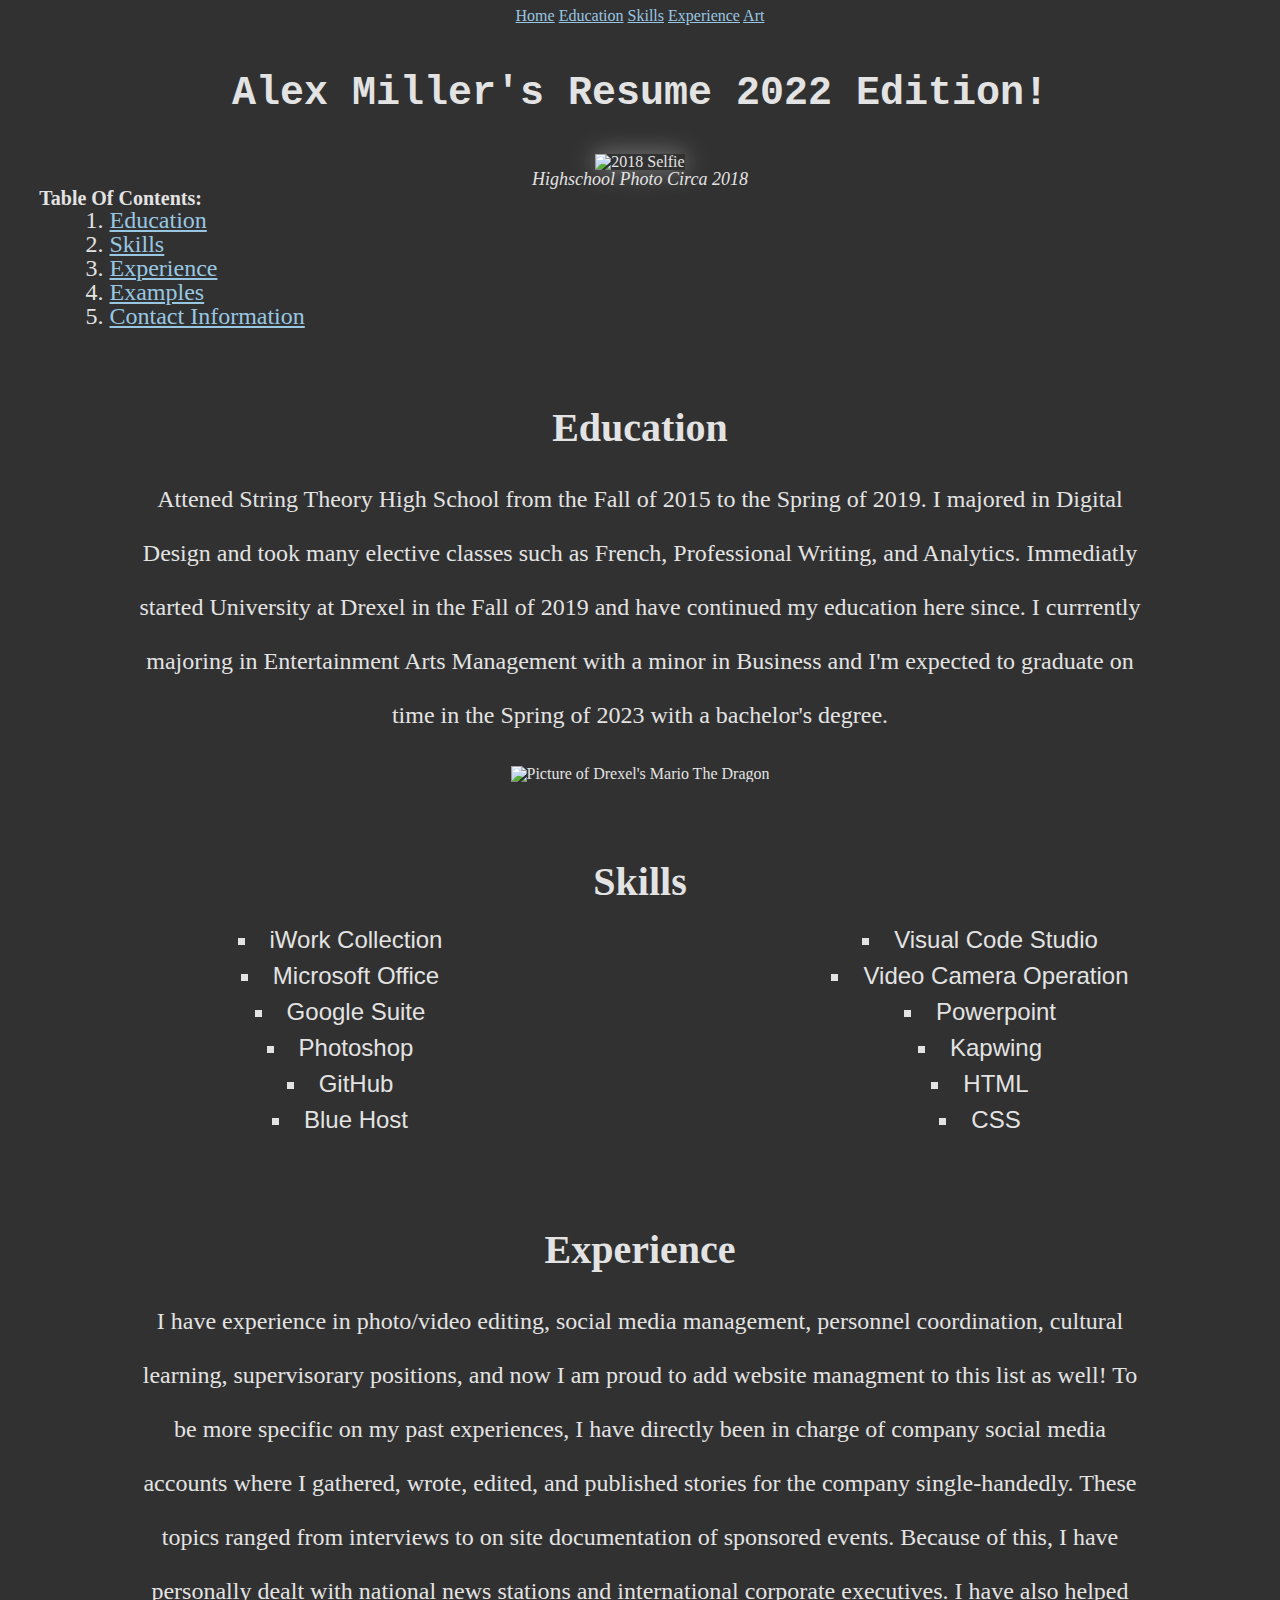
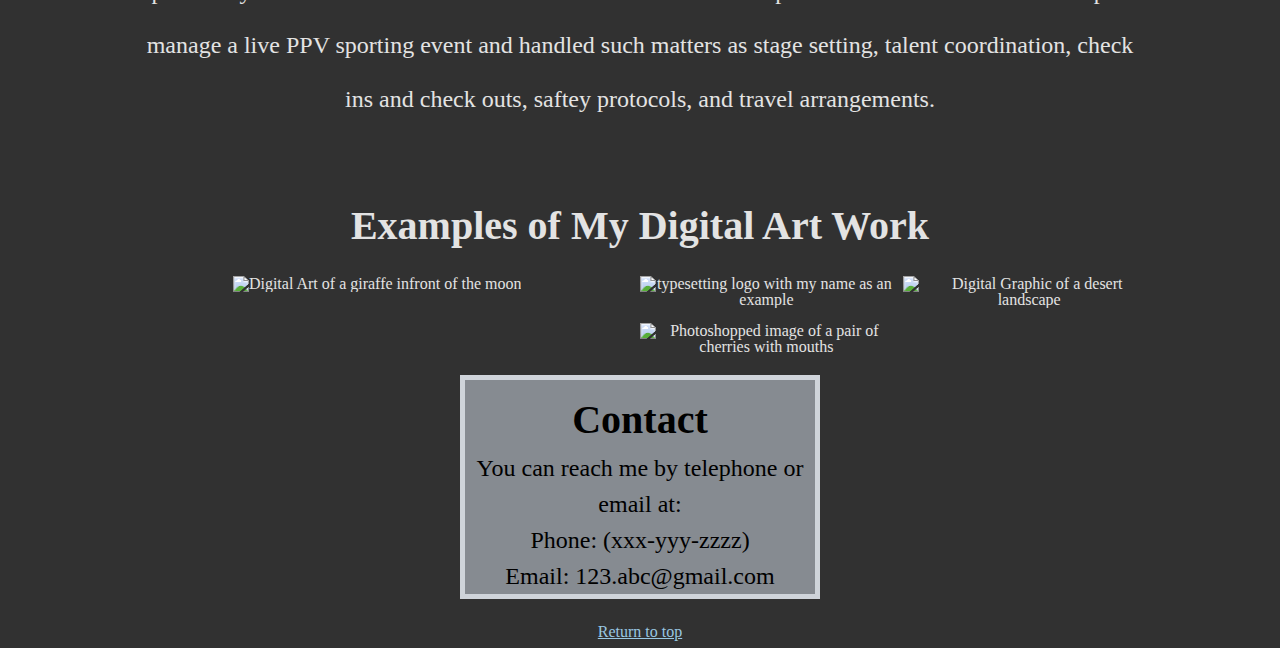
==== index.html @ f140aa8d "Update index.html" ====
<!DOCTYPE html>
<html lang="en">
<head>
  <meta charset="UTF-8">
  <meta http-equiv="X-UA-Compatible" content="IE=edge">
  <meta name="viewport" content="width=device-width, initial-scale=1.0">
  <title>Home</title>

  <link rel="stylesheet" href="stylesheet.css">

</head>

<body>
  
      <div class="topnav" id="myTopnav">
        <a href="#Home" class="active">Home</a>
        <a href="#Education">Education</a>
        <a href="#Skills">Skills</a>
        <a href="#Experience">Experience</a>
        <a href="#Art">Art</a>
        <a href="javascript:void(0);" class="icon" onclick="myFunction()">
          <i class="fa fa-bars"></i>
        </a>
      </div>

      <script>
      function myFunction() {
        var x = document.getElementById("myTopnav");
        if (x.className === "topnav") {
          x.className += " responsive";
        } else {
          x.className = "topnav";
        }
      }
      </script>
  
  <h1 id="Links"> Alex Miller's Resume 2022 Edition!</h1>
    <div class="selfie">
      <img
        height="376" width="314"
        loading="lazy"
        src="selfie.jpg" alt="2018 Selfie">
    </div>
      <figcaption>
        <p2>Highschool Photo Circa 2018</p2>
      </figcaption>
    

  <h2>Table Of Contents:</h2>
    <ol>
      <li> <a href="#Education"> Education</a></li>
      <li> <a href="#Skills"> Skills</a></li>
      <li> <a href="#Experience">Experience</a></li>
      <li> <a href="#Examples">Examples</a></li>
      <li> <a href="#Contact">Contact Information</a></li>
    </ol>

  <h3 id="Education"> Education</h3>
    <p>
    Attened String Theory High School from the Fall of 2015 to the Spring of 2019. I majored in Digital Design and took many elective classes such as French, Professional Writing, and Analytics.
    Immediatly started University at Drexel in the Fall of 2019 and have continued my education here since. I currrently majoring in Entertainment Arts Management with a minor in Business and I'm expected to graduate on time in the Spring of 2023 with a bachelor's degree.
    </p>
    <img
    width= 60%
    loading="lazy"
    src="dragon.jpg" alt="Picture of Drexel's Mario The Dragon">

 
  <h3 id="Skills"> Skills</h3>
    <div class="column-list">  
       <ul>
        <li>iWork Collection</li>
        <li>Microsoft Office</li>
        <li>Google Suite</li>
        <li>Photoshop</li>
        <li>GitHub</li>
        <li>Blue Host</li>
        <li>Visual Code Studio</li>
        <li>Video Camera Operation</li>
        <li>Powerpoint</li>
        <li>Kapwing</li>
        <li>HTML</li>
        <li>CSS</li>
      </ul>
    </div>

  <h3 id="Experience"> Experience</h3>
      <p>
        I have experience in photo/video editing, social media management, personnel coordination, cultural learning, supervisorary positions, and now I am proud to add website managment to this list as well!

        To be more specific on my past experiences, I have directly been in charge of company social media accounts where I gathered, wrote, edited, and published stories for the company single-handedly. These topics ranged from interviews to on site documentation of sponsored events. Because of this, I have personally dealt with national news stations and international corporate executives.
        I have also helped manage a live PPV sporting event and handled such matters as stage setting, talent coordination, check ins and check outs, saftey protocols, and travel arrangements.
      </p>

  <h3 id="Examples"> Examples of My Digital Art Work</h3>

<div class="container">

    <div class="item-a">
   <img
   loading="lazy"
   width= 100% height=100%
   src="moonlight.jpg" alt="Digital Art of a giraffe infront of the moon">
     </div>

    <div class="item-b"> 
   <img
   loading="lazy"
   width= 100% height=100%
   src="name.JPG" alt="typesetting logo with my name as an example">
    </div>

    <div class="item-c">
   <img
   loading="lazy"
   width= 100% height=100%
   src="fruit.jpg" alt="Photoshopped image of a pair of cherries with mouths">
    </div>
 
    <div class="item-d">
   <img
   loading="lazy"
   width= 100% height=100%
   src="desert.jpg" alt="Digital Graphic of a desert landscape">
    </div>
</div>

<div class="contact">
  <h4 id="Contact"> Contact</h4>
      <p4>
        You can reach me by telephone or email at:<br>
        Phone: (xxx-yyy-zzzz)<br>
        Email: 123.abc@gmail.com
      </p4>
    </div>
  <a href="#Links">Return to top</a>
</body>
</html>
---- stylesheet.css ----
html {
  background-color: rgb(49,49,49);
  color: #E3E3E3;
  text-align: center;
}

body {
  font-size: 16px;
  line-height: 1;
}

h1 {
  font-size: 2.5em;
  line-height: 1em;
  font-family: monospace;
  margin: 1.25em auto 1em auto;
}

h2 {
  font-size: 1.25em;
  text-align: left;
  margin: auto auto 0 1.5625em;
}

h3 {
  font-size: 2.5em;
  line-height: 1em;
  margin: 2em auto .5em auto;
}

h4 {
  font-size: 2.5em;
  line-height: 1em;
  padding: 0.625em auto auto auto;
  margin: .5em 0 .25em 0;
  color: black;
}

p {
  font-size: 1.5em;
  line-height: 2.25em;
  max-width: 80%;
  margin-left: 10%;
  margin-right: 10%;
}

p2 {
  font-size: 1.125em;
  font-style: italic;
}

p4 {
  font-size: 1.5em;
  line-height: 1.5em;
  padding: auto auto 0.625em auto;
  color: black;
}

ol {
  list-style-position: inside;
  font-size: 1.5em;
  padding-right: 4.0625em;
  text-align: left;
  margin: 0 auto auto 1.5625em;

}

ul {
  font-family: Arial, Helvetica, sans-serif;
  list-style-position: inside;
  list-style-type: square;
  font-size: 1.5em;

  line-height: 1.5em;
  margin-top: 0;
  max-width: 80%;
  margin-left: 10%;
  margin-right: 10%;
}

.column-list {
  column-count: 2;
}

a:link {
  color: #99C7E2;
}

a:hover {
  color:#aee0fd;
}

a:active {
  color:#7192a5;
}

a:visited {
  color:aqua;
}

.selfie {
  box-shadow: 0 0 1.5625em rgb(134, 134, 134);
 max-width: fit-content;
 max-height: 23.5em;
 margin: 0 auto 0 auto;
}

img {
  padding-top: 0;
}

.container {
  display: grid;
  justify-content: center;
  align-items: stretch;
  grid-template-columns: 50% 25% 25%;
  grid-template-rows: 50% 50%;
  grid-template-areas:
    'moonlight name desert'
    'moonlight fruit desert';
    gap: 0.625em 0.625em;
    margin-top: 1.875em;
    margin-bottom: 1.25em;
    max-width: 80%;
    margin-left: 10%;
}

.item-a {
  grid-column-start: 1;
  grid-column-end: 2;
  grid-row-start: 1;
  grid-row-end: span 2;
}

.item-b {
  grid-column-start: 2;
  grid-column-end: 3;
  grid-row-start: 1;
  grid-row-end: 2;
}

.item-c {
  grid-column-start: 2;
  grid-column-end: 3;
  grid-row-start: 2;
  grid-row-end: span 1;
}

.item-d {
  grid-column-start: 3;
  grid-column-end: span 1;
  grid-row-start: 1;
  grid-row-end: span 2;
}

.contact {
  border-style: solid;
  border-width: 0.3125em;
  border-color: rgb(207, 212, 218);
  background-color: rgb(134, 139, 145);
  color: rgb(207, 212, 218);
  width: 21.875em;
  margin: 1.5625em auto 1.5625em auto;
}
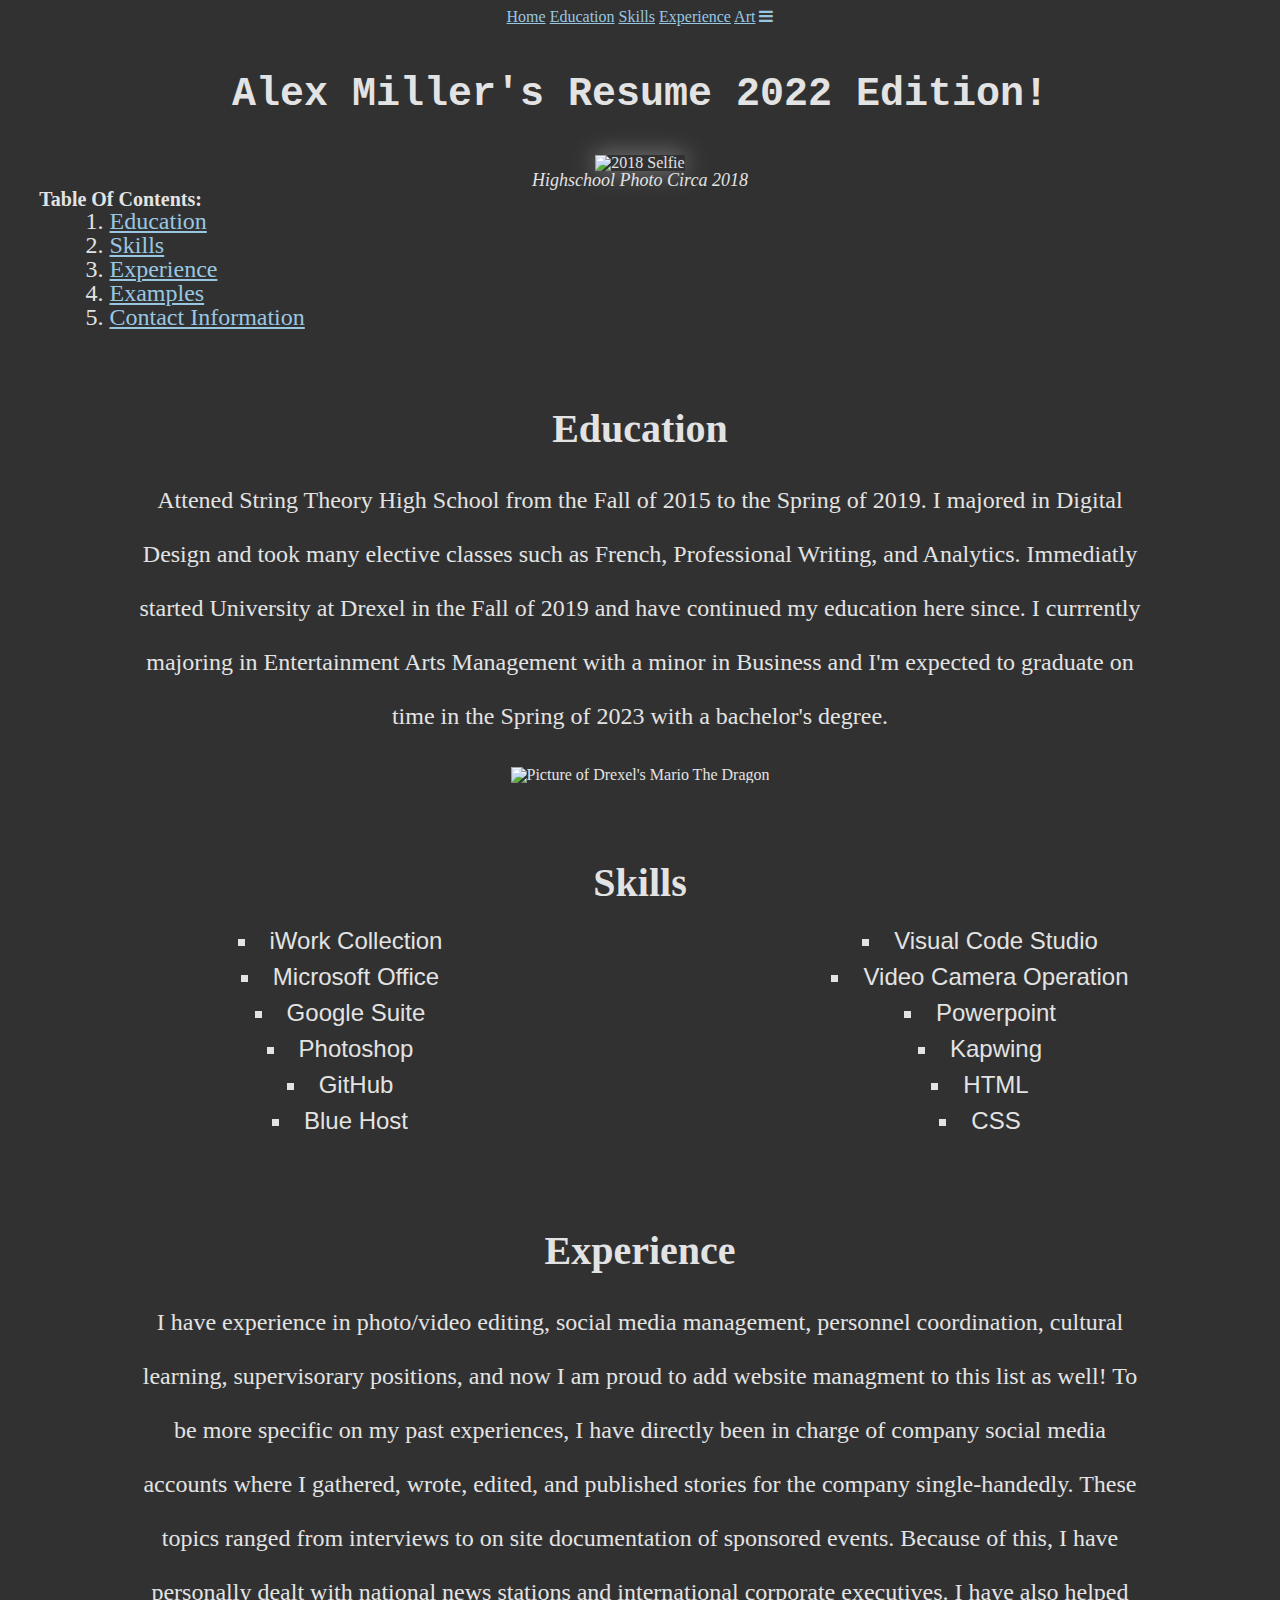
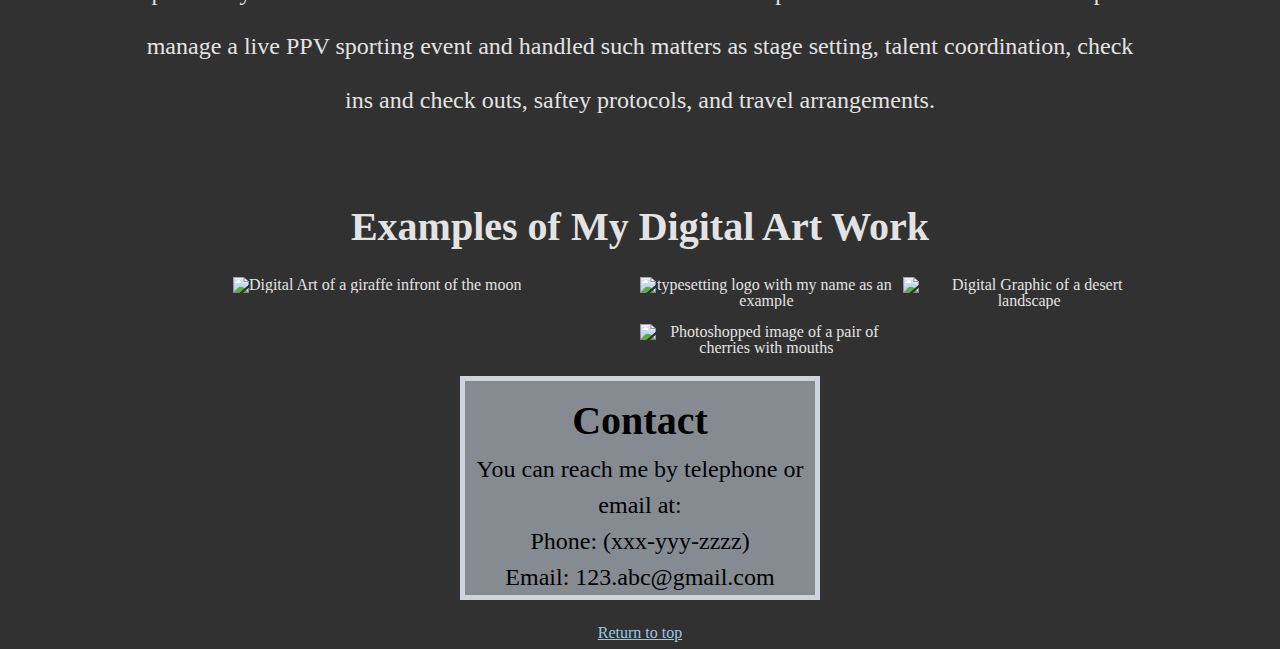
==== commit 9a05e917: "Update index.html" ====
--- a/index.html
+++ b/index.html
@@ -7,6 +7,7 @@
   <title>Home</title>
 
   <link rel="stylesheet" href="stylesheet.css">
+  <link rel="stylesheet" href="https://cdnjs.cloudflare.com/ajax/libs/font-awesome/4.7.0/css/font-awesome.min.css">
 
 </head>
 
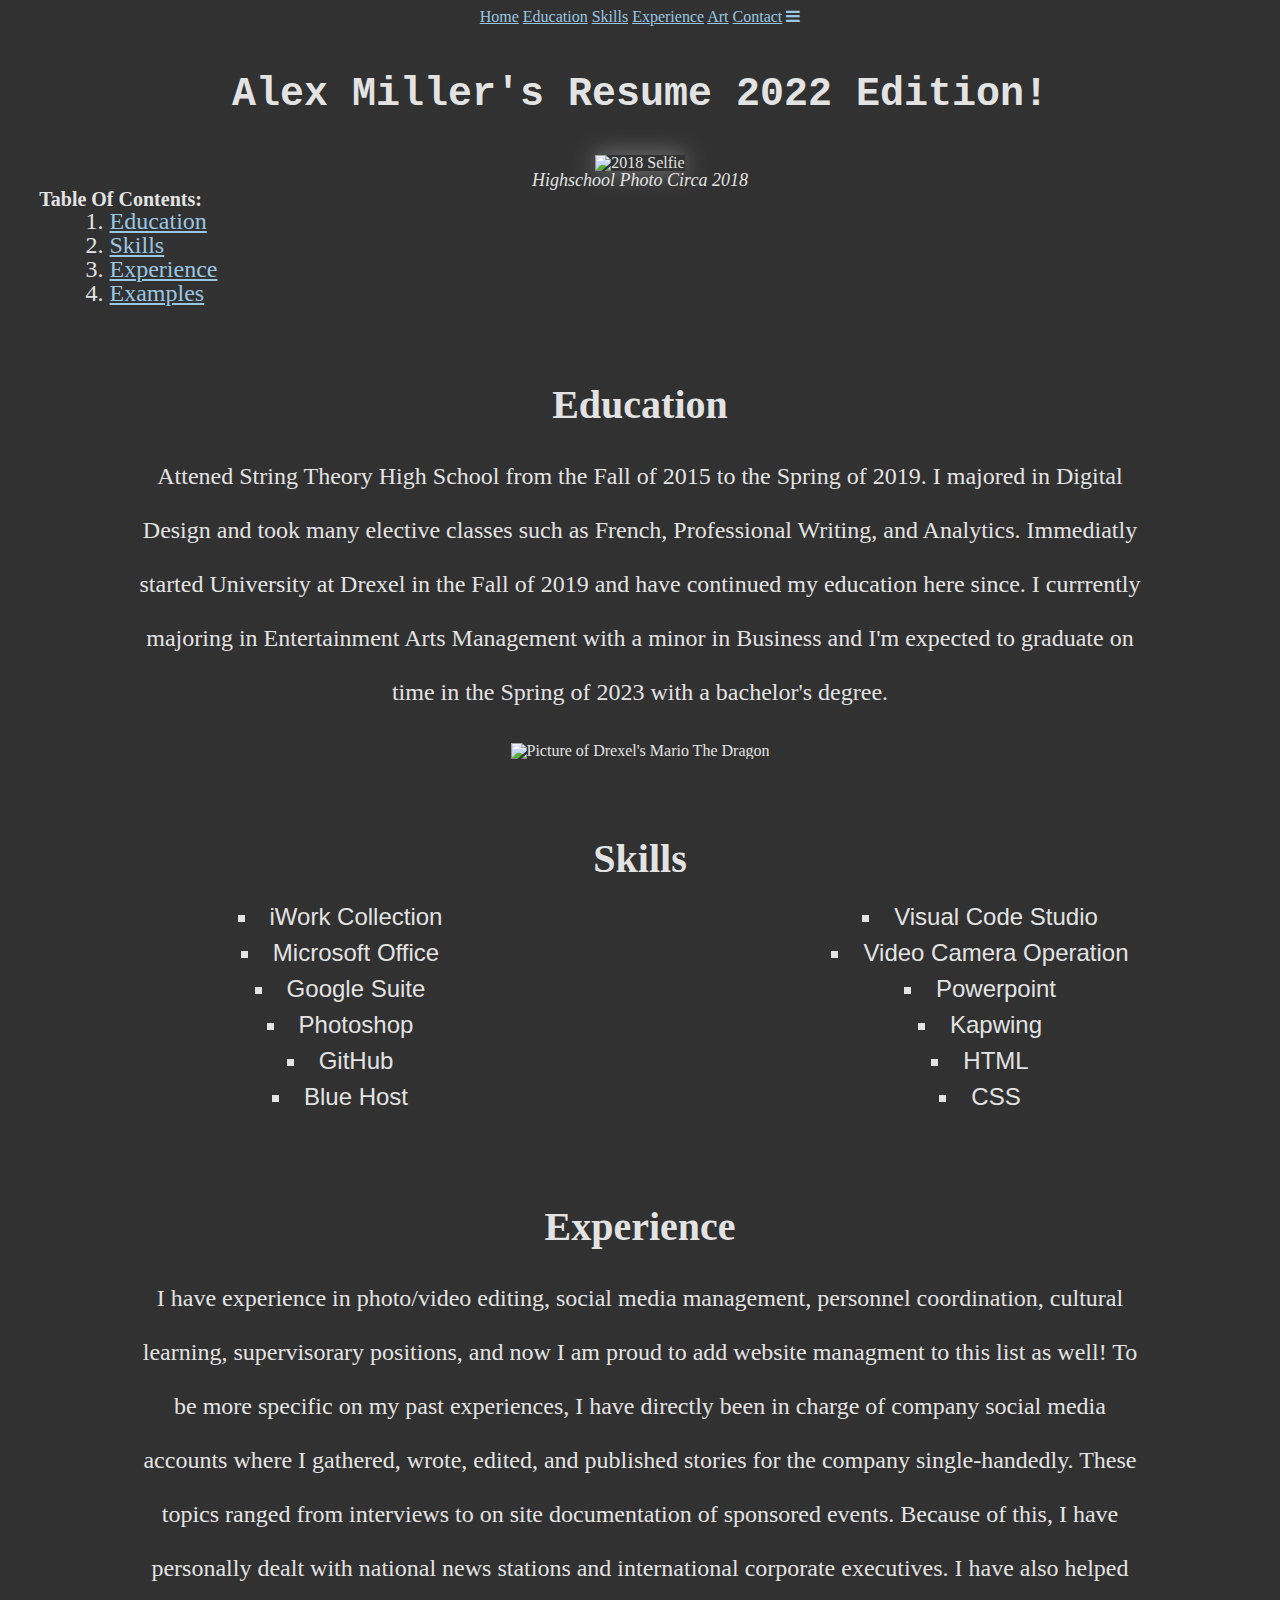
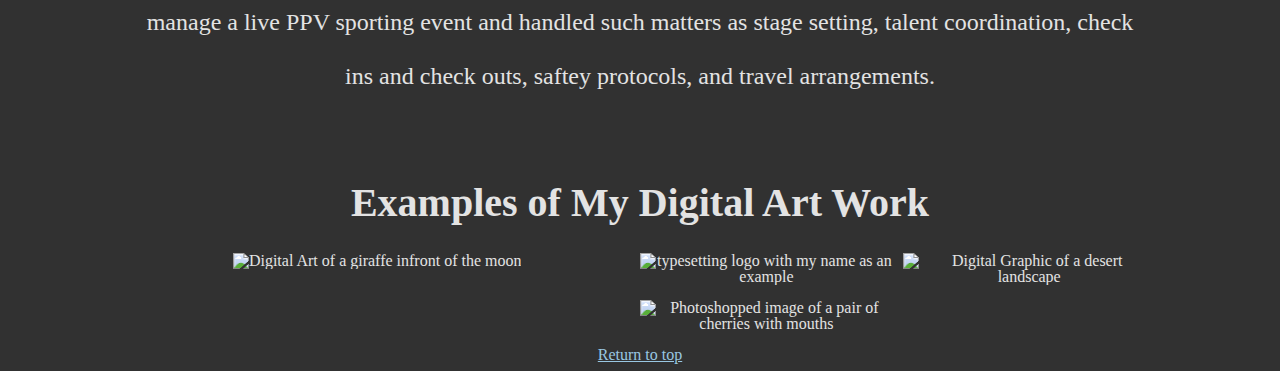
==== commit e2c28f97: "Update index.html" ====
--- a/index.html
+++ b/index.html
@@ -7,24 +7,26 @@
   <title>Home</title>
 
   <link rel="stylesheet" href="stylesheet.css">
+
   <link rel="stylesheet" href="https://cdnjs.cloudflare.com/ajax/libs/font-awesome/4.7.0/css/font-awesome.min.css">
+
 
 </head>
 
 <body>
-  
-      <div class="topnav" id="myTopnav">
-        <a href="#Home" class="active">Home</a>
-        <a href="#Education">Education</a>
-        <a href="#Skills">Skills</a>
-        <a href="#Experience">Experience</a>
-        <a href="#Art">Art</a>
+    <div class="topnav" id="myTopnav">
+        <a href="index.html" class="active">Home</a>
+        <a href="Education.html">Education</a>
+        <a href="Skills.html">Skills</a>
+        <a href="Experience.html">Experience</a>
+        <a href="Art.html">Art</a>
+        <a href="Contact.html">Contact</a>
         <a href="javascript:void(0);" class="icon" onclick="myFunction()">
           <i class="fa fa-bars"></i>
         </a>
       </div>
 
-      <script>
+<script>
       function myFunction() {
         var x = document.getElementById("myTopnav");
         if (x.className === "topnav") {
@@ -33,8 +35,20 @@
           x.className = "topnav";
         }
       }
-      </script>
-  
+window.onscroll = function() {myFunction()};
+
+var myTopnav = document.getElementById("myTopnav");
+var sticky = myTopnav.offsetTop;
+
+function myFunction() {
+  if (window.pageYOffset >= sticky) {
+    myTopnav.classList.add("sticky")
+  } else {
+    myTopnav.classList.remove("sticky");
+  }
+}
+</script>
+
   <h1 id="Links"> Alex Miller's Resume 2022 Edition!</h1>
     <div class="selfie">
       <img
@@ -53,7 +67,6 @@
       <li> <a href="#Skills"> Skills</a></li>
       <li> <a href="#Experience">Experience</a></li>
       <li> <a href="#Examples">Examples</a></li>
-      <li> <a href="#Contact">Contact Information</a></li>
     </ol>
 
   <h3 id="Education"> Education</h3>
@@ -117,7 +130,7 @@
    width= 100% height=100%
    src="fruit.jpg" alt="Photoshopped image of a pair of cherries with mouths">
     </div>
- 
+
     <div class="item-d">
    <img
    loading="lazy"
@@ -126,14 +139,6 @@
     </div>
 </div>
 
-<div class="contact">
-  <h4 id="Contact"> Contact</h4>
-      <p4>
-        You can reach me by telephone or email at:<br>
-        Phone: (xxx-yyy-zzzz)<br>
-        Email: 123.abc@gmail.com
-      </p4>
-    </div>
   <a href="#Links">Return to top</a>
 </body>
 </html>
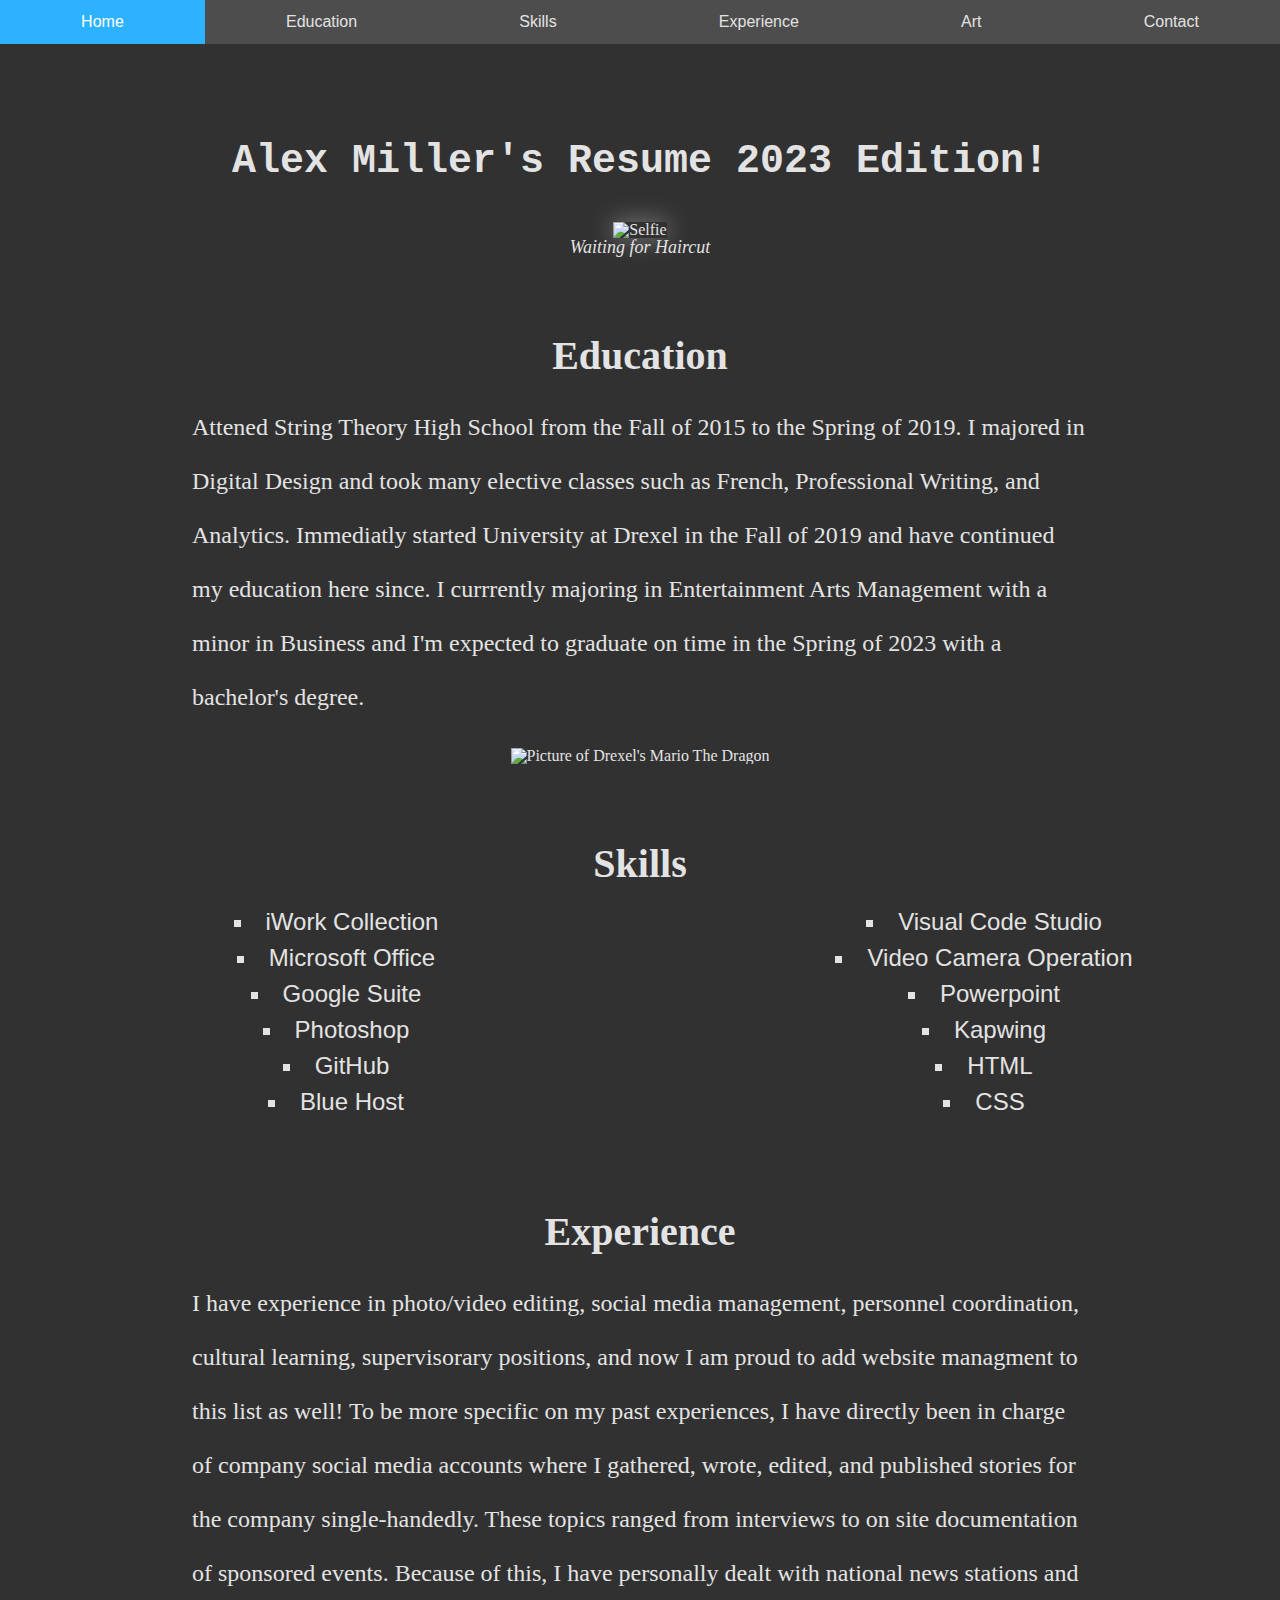
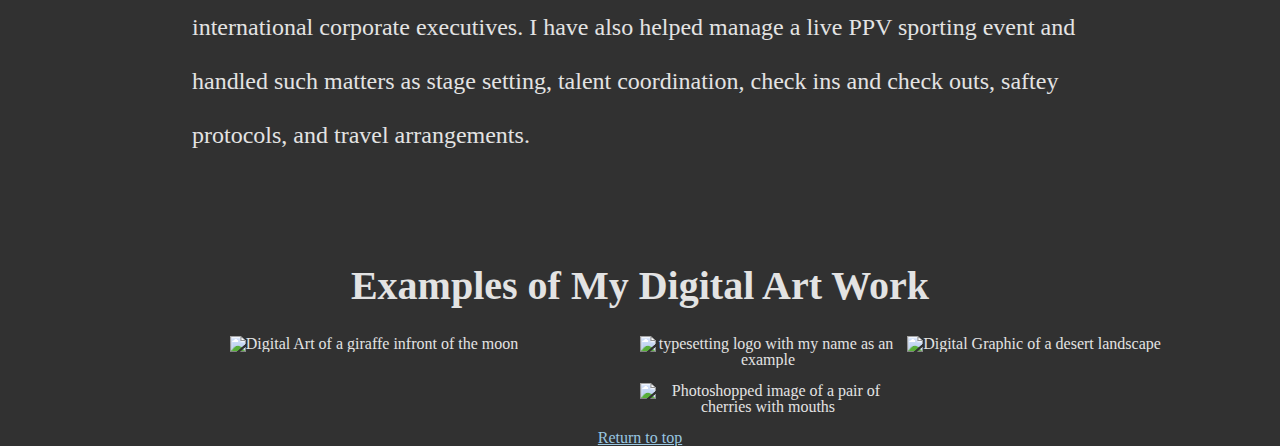
==== commit dfb69c9f: "Rename Index.html to index.html" ====
--- a/index.html
+++ b/index.html
@@ -14,70 +14,36 @@
 </head>
 
 <body>
-    <div class="topnav" id="myTopnav">
-        <a href="index.html" class="active">Home</a>
-        <a href="Education.html">Education</a>
-        <a href="Skills.html">Skills</a>
-        <a href="Experience.html">Experience</a>
-        <a href="Art.html">Art</a>
-        <a href="Contact.html">Contact</a>
-        <a href="javascript:void(0);" class="icon" onclick="myFunction()">
-          <i class="fa fa-bars"></i>
-        </a>
-      </div>
+  <div class="nav">
+    <div class="nav-grid">
+      <a href="index.html" class="active">Home</a>
+      <a href="Education.html">Education</a>
+      <a href="Skills.html">Skills</a>
+      <a href="Experience.html">Experience</a>
+      <a href="Art.html">Art</a>
+      <a href="Contact.html">Contact</a> 
+    </div>
+  </div>
 
-<script>
-      function myFunction() {
-        var x = document.getElementById("myTopnav");
-        if (x.className === "topnav") {
-          x.className += " responsive";
-        } else {
-          x.className = "topnav";
-        }
-      }
-window.onscroll = function() {myFunction()};
-
-var myTopnav = document.getElementById("myTopnav");
-var sticky = myTopnav.offsetTop;
-
-function myFunction() {
-  if (window.pageYOffset >= sticky) {
-    myTopnav.classList.add("sticky")
-  } else {
-    myTopnav.classList.remove("sticky");
-  }
-}
-</script>
-
-  <h1 id="Links"> Alex Miller's Resume 2022 Edition!</h1>
+  <h1 id="Links"> Alex Miller's Resume 2023&nbsp;Edition!</h1>
     <div class="selfie">
       <img
         height="376" width="314"
         loading="lazy"
-        src="selfie.jpg" alt="2018 Selfie">
+        src="PH.png" alt="Selfie">
     </div>
       <figcaption>
-        <p2>Highschool Photo Circa 2018</p2>
+        <p2>Waiting for Haircut</p2>
       </figcaption>
-    
-
-  <h2>Table Of Contents:</h2>
-    <ol>
-      <li> <a href="#Education"> Education</a></li>
-      <li> <a href="#Skills"> Skills</a></li>
-      <li> <a href="#Experience">Experience</a></li>
-      <li> <a href="#Examples">Examples</a></li>
-    </ol>
 
   <h3 id="Education"> Education</h3>
     <p>
-    Attened String Theory High School from the Fall of 2015 to the Spring of 2019. I majored in Digital Design and took many elective classes such as French, Professional Writing, and Analytics.
-    Immediatly started University at Drexel in the Fall of 2019 and have continued my education here since. I currrently majoring in Entertainment Arts Management with a minor in Business and I'm expected to graduate on time in the Spring of 2023 with a bachelor's degree.
+    Attened String Theory High School from the Fall of 2015 to the Spring of 2019. I majored in Digital Design and took many elective classes such as French, Professional Writing, and Analytics. Immediatly started University at Drexel in the Fall of 2019 and have continued my education here since. I currrently majoring in Entertainment Arts Management with a minor in Business and I'm expected to graduate on time in the Spring of 2023 with a bachelor's&nbsp;degree.
     </p>
     <img
     width= 60%
     loading="lazy"
-    src="dragon.jpg" alt="Picture of Drexel's Mario The Dragon">
+    src="dragon.png" alt="Picture of Drexel's Mario The Dragon">
 
  
   <h3 id="Skills"> Skills</h3>
@@ -100,10 +66,10 @@
 
   <h3 id="Experience"> Experience</h3>
       <p>
-        I have experience in photo/video editing, social media management, personnel coordination, cultural learning, supervisorary positions, and now I am proud to add website managment to this list as well!
+        I have experience in photo/video editing, social media management, personnel coordination, cultural learning, supervisorary positions, and now I am proud to add website managment to this list as&nbsp;well!
 
         To be more specific on my past experiences, I have directly been in charge of company social media accounts where I gathered, wrote, edited, and published stories for the company single-handedly. These topics ranged from interviews to on site documentation of sponsored events. Because of this, I have personally dealt with national news stations and international corporate executives.
-        I have also helped manage a live PPV sporting event and handled such matters as stage setting, talent coordination, check ins and check outs, saftey protocols, and travel arrangements.
+        I have also helped manage a live PPV sporting event and handled such matters as stage setting, talent coordination, check ins and check outs, saftey protocols, and travel&nbsp;arrangements.
       </p>
 
   <h3 id="Examples"> Examples of My Digital Art Work</h3>
@@ -114,28 +80,28 @@
    <img
    loading="lazy"
    width= 100% height=100%
-   src="moonlight.jpg" alt="Digital Art of a giraffe infront of the moon">
+   src="moonlight.png" alt="Digital Art of a giraffe infront of the moon">
      </div>
 
     <div class="item-b"> 
    <img
    loading="lazy"
    width= 100% height=100%
-   src="name.JPG" alt="typesetting logo with my name as an example">
+   src="name.png" alt="typesetting logo with my name as an example">
     </div>
 
     <div class="item-c">
    <img
    loading="lazy"
    width= 100% height=100%
-   src="fruit.jpg" alt="Photoshopped image of a pair of cherries with mouths">
+   src="fruit.png" alt="Photoshopped image of a pair of cherries with mouths">
     </div>
 
     <div class="item-d">
    <img
    loading="lazy"
    width= 100% height=100%
-   src="desert.jpg" alt="Digital Graphic of a desert landscape">
+   src="desert.png" alt="Digital Graphic of a desert landscape">
     </div>
 </div>
 
--- a/stylesheet.css
+++ b/stylesheet.css
@@ -5,8 +5,21 @@
 }
 
 body {
-  font-size: 16px;
+  font-size: 1rem;
   line-height: 1;
+}
+
+@media only screen and (max-width: 640px) {
+
+  body { 
+     font-size: .5rem; 
+  }
+
+}
+
+body,html{
+  padding:0px;
+  margin:0px;
 }
 
 h1 {
@@ -14,6 +27,7 @@
   line-height: 1em;
   font-family: monospace;
   margin: 1.25em auto 1em auto;
+  padding-top: 48px;
 }
 
 h2 {
@@ -25,7 +39,8 @@
 h3 {
   font-size: 2.5em;
   line-height: 1em;
-  margin: 2em auto .5em auto;
+  padding-top: 2em;
+  margin: auto auto .5em auto;
 }
 
 h4 {
@@ -37,11 +52,21 @@
 }
 
 p {
-  font-size: 1.5em;
+  font-size: 1.5rem;
   line-height: 2.25em;
-  max-width: 80%;
-  margin-left: 10%;
-  margin-right: 10%;
+  text-align: left;
+  max-width: 70%;
+  margin-left: 15%;
+  margin-right: 15%;
+}
+
+@media only screen and (max-width: 640px) {
+
+  p { 
+     font-size: 1rem;
+     line-height: 1.5rem; 
+  }
+
 }
 
 p2 {
@@ -49,9 +74,15 @@
   font-style: italic;
 }
 
+p3 {
+  font-size: 1.5rem;
+  line-height: 2.25em;
+  text-align: left;
+}
+
 p4 {
-  font-size: 1.5em;
-  line-height: 1.5em;
+  font-size: 1.5rem;
+  line-height: 2.25rem;
   padding: auto auto 0.625em auto;
   color: black;
 }
@@ -98,6 +129,44 @@
   color:aqua;
 }
 
+.nav-grid {
+  display: grid;
+  grid-template-columns: auto auto auto auto auto auto;
+  gap: auto;
+  padding: 0;
+}
+
+.nav {
+  position: sticky;
+  overflow: hidden;
+  background-color: rgb(77, 77, 77);
+  font-family: sans-serif;
+  font-style: bold;
+  top: 0;
+}
+
+.nav a {
+  display: flex;
+  float: left;
+  color: #E3E3E3;
+  text-align: left;
+  padding: 14px 16px;
+  justify-content: space-evenly;
+  text-decoration: none;
+  font-size: 1rem;
+  position: sticky;
+}
+
+.nav a:hover {
+  background-color: #aee0fd;
+  color: black;
+}
+
+.nav a.active {
+  background-color: #2db2ff;
+  color:#ffffff;
+}
+
 .selfie {
   box-shadow: 0 0 1.5625em rgb(134, 134, 134);
  max-width: fit-content;
@@ -105,8 +174,41 @@
  margin: 0 auto 0 auto;
 }
 
+.art3D {
+  justify-content: left;
+}
+
 img {
-  padding-top: 0;
+  height: auto;
+  width: 100%;
+}
+
+.zoom {
+  width: 100%;
+  height: 100%;
+  overflow: hidden;
+  margin: auto;
+}
+
+.zoom img {
+  width: 150%;
+  transition: 0.5s all ease-in-out;
+}
+
+.zoom:hover img {
+  transform: scale(1.5);
+}
+
+.column {
+  float: left;
+  width: 50%;
+  height: 100%;
+}
+
+.row::after {
+  content: "";
+  clear: both;
+  display: table;
 }
 
 .container {
@@ -153,6 +255,72 @@
   grid-row-end: span 2;
 }
 
+.containerSkills {
+  display: flex;
+  flex-flow: column nowrap;
+  width: 100vw;
+  gap: 0;
+  justify-content: center;
+}
+
+
+.SI1{
+  flex-grow: 1;
+  width: 100%;
+}
+
+.ST1{
+  width: 60vw;
+  text-align: left;
+  align-self: center;
+}
+
+
+.SI2{
+  flex-grow: 1;
+  width: 100%;
+  display: none;
+}
+
+.SI3{
+  flex-grow: 1;
+  width: 100%;
+}
+
+@media only screen and (min-width: 426px) {
+  .containerSkills{
+    display: grid;
+    width: 100vw;
+    justify-content: center;
+    grid-template-columns: repeat(4, 1fr);
+    grid-template-rows: auto;
+  }
+    .grid-image-left {
+      grid-column-start: 1;
+      grid-column-end: 2;
+      width: 40vw;
+  }
+    .grid-image-right {
+      grid-column-start: 3;
+      grid-column-end: 4;
+      width: 40vw;
+  }
+    .grid-text-left {
+      grid-column-start: 1;
+      grid-column-end: 3;
+  }
+    .grid-text-right {
+      grid-column-start: 2;
+      grid-column-end: 4;
+    }
+    .SI1 {
+      display: none;
+    }
+    .SI2 {
+      display: block;
+    }
+}
+
 .contact {
   border-style: solid;
   border-width: 0.3125em;
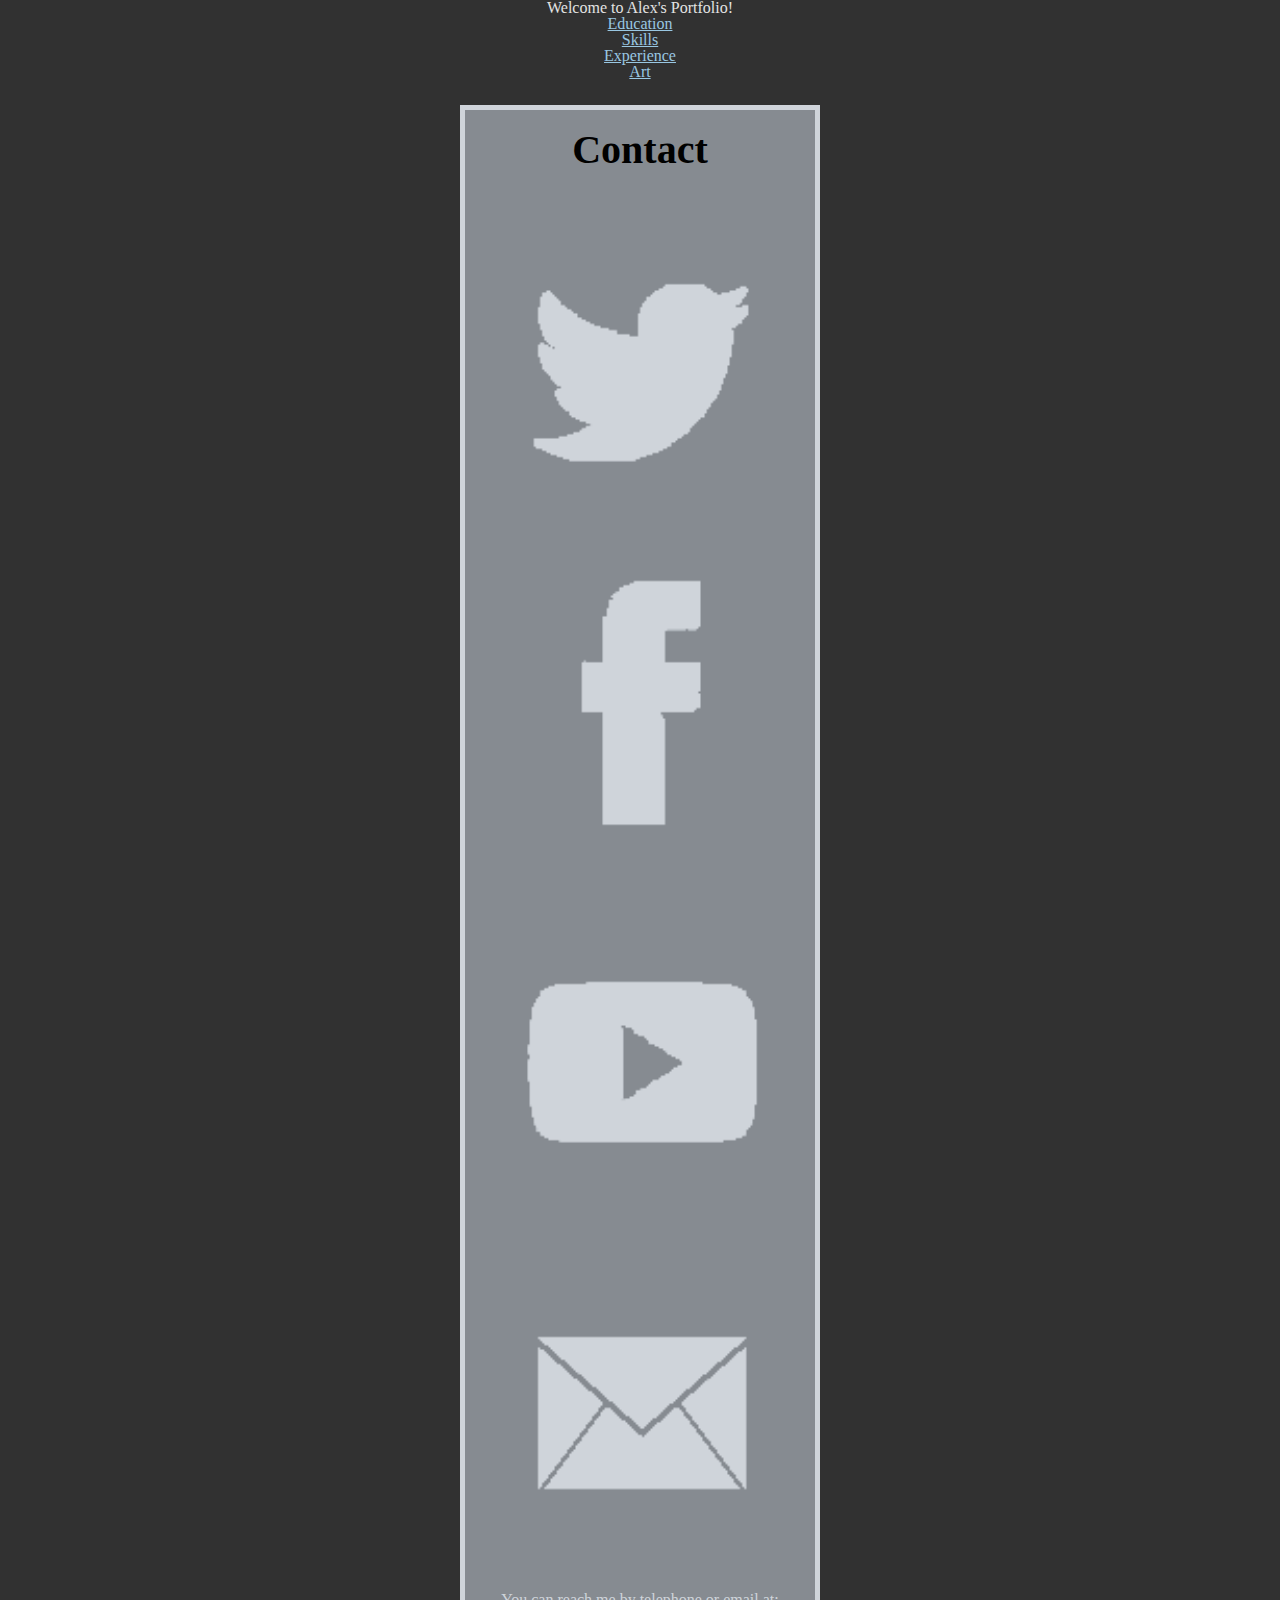
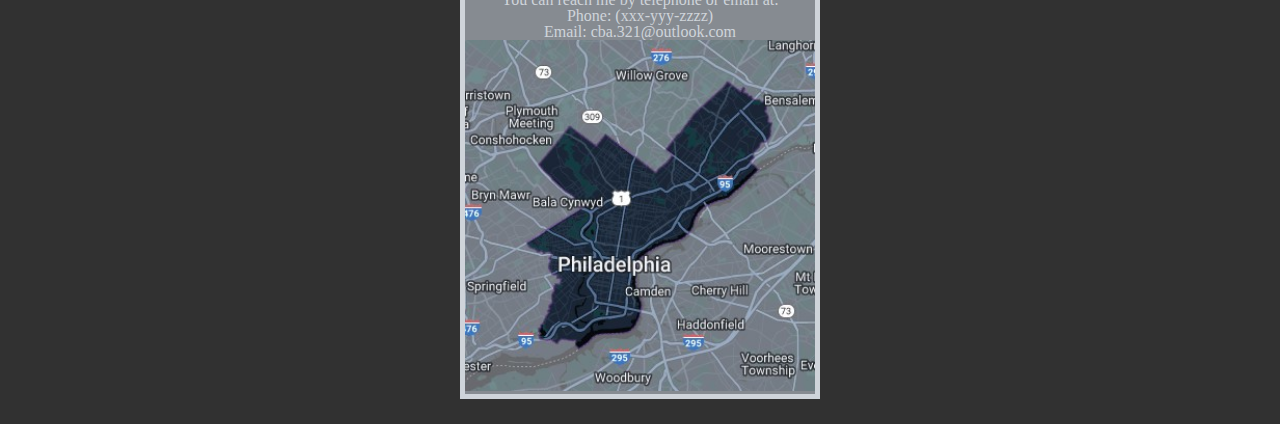
==== commit 3fe932ce: "Update index.html" ====
--- a/index.html
+++ b/index.html
@@ -14,97 +14,35 @@
 </head>
 
 <body>
-  <div class="nav">
-    <div class="nav-grid">
-      <a href="index.html" class="active">Home</a>
-      <a href="Education.html">Education</a>
-      <a href="Skills.html">Skills</a>
-      <a href="Experience.html">Experience</a>
-      <a href="Art.html">Art</a>
-      <a href="Contact.html">Contact</a> 
-    </div>
+
+<div class="index"><div class="indexGrid">
+
+  <div class="indexTitle">Welcome to Alex's&nbsp;Portfolio!</div>
+
+  <div class="indexEducation"><a href="Education.html">Education</a></div>
+  <div class="indexSkills"><a href="Skills.html">Skills</a></div>
+  <div class="indexExperience"><a href="Experience.html">Experience</a></div>
+  <div class="indexArt"><a href="Art.html">Art</a></div>
+
+
+</div></div>
+
+</body>
+
+<div class="contact">
+  <div class="contactGrid">
+    <div class="contactText1"><h4 id="Contact">Contact</h4></div>
+      <div class="contactLink1"><a href="https://twitter.com/" target="_blank"><img src="Twitter.png" alt="Link to Twitter"></a></div>
+      <div class="contactLink2"><a href="https://facebook.com/" target="_blank"><img src="Facebook.png" alt="Link to Facebook"></a></div>
+      <div class="contactLink3"><a href="https://youtube.com/" target="_blank"><img src="Youtube.png" alt="Link to Youtube"></a></div>
+      <div class="contactLink4"><a href="https://outlook.com/" target="_blank"><img src="Email.png" alt="Link to Email"></a></div>
+        <div class="contactText2">
+        You can reach me by telephone or email&nbsp;at:<br>
+        Phone: (xxx-yyy-zzzz)<br>
+        Email: cba.321@outlook.com
+        </div>
+      <div class="contactMap"><a href="https://www.google.com/maps?q=google+maps+philadelphia&rlz=1C1CHBF_enUS812US812&um=1&ie=UTF-8&sa=X&ved=2ahUKEwid_JyEivT9AhU_M1kFHRcdAPoQ0pQJegQIAxAC" target="_blank"><img src="Philly.jpg" alt="map of Philadelphia"></a></div>
   </div>
-
-  <h1 id="Links"> Alex Miller's Resume 2023&nbsp;Edition!</h1>
-    <div class="selfie">
-      <img
-        height="376" width="314"
-        loading="lazy"
-        src="PH.png" alt="Selfie">
-    </div>
-      <figcaption>
-        <p2>Waiting for Haircut</p2>
-      </figcaption>
-
-  <h3 id="Education"> Education</h3>
-    <p>
-    Attened String Theory High School from the Fall of 2015 to the Spring of 2019. I majored in Digital Design and took many elective classes such as French, Professional Writing, and Analytics. Immediatly started University at Drexel in the Fall of 2019 and have continued my education here since. I currrently majoring in Entertainment Arts Management with a minor in Business and I'm expected to graduate on time in the Spring of 2023 with a bachelor's&nbsp;degree.
-    </p>
-    <img
-    width= 60%
-    loading="lazy"
-    src="dragon.png" alt="Picture of Drexel's Mario The Dragon">
-
- 
-  <h3 id="Skills"> Skills</h3>
-    <div class="column-list">  
-       <ul>
-        <li>iWork Collection</li>
-        <li>Microsoft Office</li>
-        <li>Google Suite</li>
-        <li>Photoshop</li>
-        <li>GitHub</li>
-        <li>Blue Host</li>
-        <li>Visual Code Studio</li>
-        <li>Video Camera Operation</li>
-        <li>Powerpoint</li>
-        <li>Kapwing</li>
-        <li>HTML</li>
-        <li>CSS</li>
-      </ul>
-    </div>
-
-  <h3 id="Experience"> Experience</h3>
-      <p>
-        I have experience in photo/video editing, social media management, personnel coordination, cultural learning, supervisorary positions, and now I am proud to add website managment to this list as&nbsp;well!
-
-        To be more specific on my past experiences, I have directly been in charge of company social media accounts where I gathered, wrote, edited, and published stories for the company single-handedly. These topics ranged from interviews to on site documentation of sponsored events. Because of this, I have personally dealt with national news stations and international corporate executives.
-        I have also helped manage a live PPV sporting event and handled such matters as stage setting, talent coordination, check ins and check outs, saftey protocols, and travel&nbsp;arrangements.
-      </p>
-
-  <h3 id="Examples"> Examples of My Digital Art Work</h3>
-
-<div class="container">
-
-    <div class="item-a">
-   <img
-   loading="lazy"
-   width= 100% height=100%
-   src="moonlight.png" alt="Digital Art of a giraffe infront of the moon">
-     </div>
-
-    <div class="item-b"> 
-   <img
-   loading="lazy"
-   width= 100% height=100%
-   src="name.png" alt="typesetting logo with my name as an example">
-    </div>
-
-    <div class="item-c">
-   <img
-   loading="lazy"
-   width= 100% height=100%
-   src="fruit.png" alt="Photoshopped image of a pair of cherries with mouths">
-    </div>
-
-    <div class="item-d">
-   <img
-   loading="lazy"
-   width= 100% height=100%
-   src="desert.png" alt="Digital Graphic of a desert landscape">
-    </div>
 </div>
 
-  <a href="#Links">Return to top</a>
-</body>
 </html>
--- a/stylesheet.css
+++ b/stylesheet.css
@@ -129,6 +129,8 @@
   color:aqua;
 }
 
+@media screen and (min-width: 426px) {
+  
 .nav-grid {
   display: grid;
   grid-template-columns: auto auto auto auto auto auto;
@@ -138,7 +140,7 @@
 
 .nav {
   position: sticky;
-  overflow: hidden;
+  overflow: auto;
   background-color: rgb(77, 77, 77);
   font-family: sans-serif;
   font-style: bold;
@@ -166,6 +168,8 @@
   background-color: #2db2ff;
   color:#ffffff;
 }
+}
+
 
 .selfie {
   box-shadow: 0 0 1.5625em rgb(134, 134, 134);
@@ -263,18 +267,25 @@
   justify-content: center;
 }
 
-
-.SI1{
-  flex-grow: 1;
-  width: 100%;
-}
-
 .ST1{
-  width: 60vw;
+  font-size: 1.5rem;
+  line-height: 2.25em;
   text-align: left;
   align-self: center;
-}
-
+  padding-left: 6.25%;
+  padding-right: 6.25%;
+  padding-bottom: 12.5%;
+}
+
+.ST2{
+  font-size: 1.5rem;
+  line-height: 2.25em;
+  text-align: left;
+  align-self: center;
+  padding-left: 6.25%;
+  padding-right: 6.25%;
+  padding-bottom: 12.5%;
+}
 
 .SI2{
   flex-grow: 1;
@@ -282,43 +293,61 @@
   display: none;
 }
 
-.SI3{
-  flex-grow: 1;
-  width: 100%;
-}
-
 @media only screen and (min-width: 426px) {
   .containerSkills{
     display: grid;
-    width: 100vw;
+    width: 100%;
     justify-content: center;
-    grid-template-columns: repeat(4, 1fr);
+    align-items: center;
+    grid-template-columns: repeat(3,1fr);
     grid-template-rows: auto;
   }
-    .grid-image-left {
-      grid-column-start: 1;
-      grid-column-end: 2;
-      width: 40vw;
-  }
-    .grid-image-right {
-      grid-column-start: 3;
-      grid-column-end: 4;
-      width: 40vw;
-  }
-    .grid-text-left {
-      grid-column-start: 1;
-      grid-column-end: 3;
-  }
-    .grid-text-right {
-      grid-column-start: 2;
-      grid-column-end: 4;
-    }
+
+  .skill1 {
+    grid-column: 1 / span 1;
+    grid-row: 1 / span 1;
+  }
+  
+  .skill2 {
+    grid-column: 2 / span 2;
+    grid-row: 1 / span 1;
+  }
+  
+  .skill3 {
+    grid-column: 1 / span 2;
+    grid-row: 2 / span 1;
+  }
+  
+  .skill4 {
+    grid-column:3 /span 1;
+    grid-row: 2 / span 1;
+  }
+  
+  .skill5 {
+    grid-column: 1 / span 1;
+    grid-row: 3 / span 1;
+  }
+  
+  .skill6 {
+    grid-column: 2 / span 2;
+    grid-row: 3 / span 1;
+  }
     .SI1 {
       display: none;
     }
     .SI2 {
       display: block;
     }
+
+    .ST2 {
+    text-align: right;
+    align-self: center;
+    padding-left: 5%;
+    font-size: 1.5rem;
+    line-height: 2.25em;  
+    padding-right: 0%;
+    }
+
 }
 
 .contact {
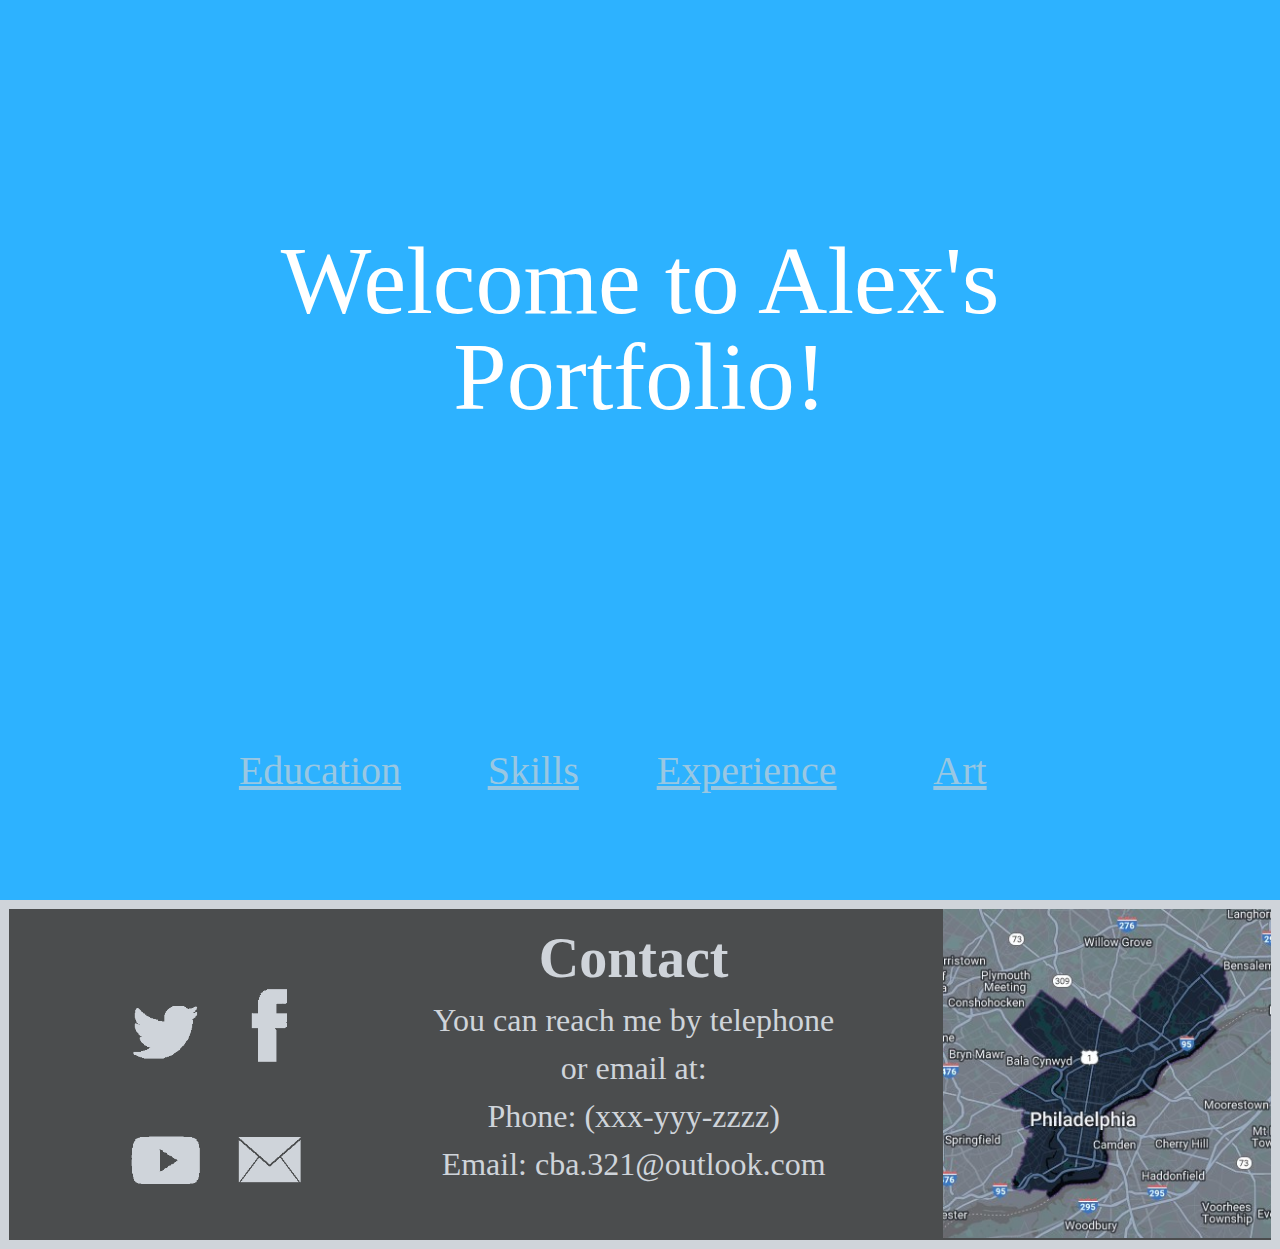
==== commit 56068e43: "Update index.html" ====
--- a/index.html
+++ b/index.html
@@ -17,7 +17,7 @@
 
 <div class="index"><div class="indexGrid">
 
-  <div class="indexTitle">Welcome to Alex's&nbsp;Portfolio!</div>
+  <div class="indexTitle">Welcome to Alex's Portfolio!</div>
 
   <div class="indexEducation"><a href="Education.html">Education</a></div>
   <div class="indexSkills"><a href="Skills.html">Skills</a></div>
@@ -27,22 +27,22 @@
 
 </div></div>
 
-</body>
-
 <div class="contact">
   <div class="contactGrid">
     <div class="contactText1"><h4 id="Contact">Contact</h4></div>
-      <div class="contactLink1"><a href="https://twitter.com/" target="_blank"><img src="Twitter.png" alt="Link to Twitter"></a></div>
-      <div class="contactLink2"><a href="https://facebook.com/" target="_blank"><img src="Facebook.png" alt="Link to Facebook"></a></div>
-      <div class="contactLink3"><a href="https://youtube.com/" target="_blank"><img src="Youtube.png" alt="Link to Youtube"></a></div>
-      <div class="contactLink4"><a href="https://outlook.com/" target="_blank"><img src="Email.png" alt="Link to Email"></a></div>
+      <div class="contactLink1"><a href="https://twitter.com/" target="_blank"><img src="images/Twitter.png" alt="Link to Twitter"></a></div>
+      <div class="contactLink2"><a href="https://facebook.com/" target="_blank"><img src="images/Facebook.png" alt="Link to Facebook"></a></div>
+      <div class="contactLink3"><a href="https://youtube.com/" target="_blank"><img src="images/Youtube.png" alt="Link to Youtube"></a></div>
+      <div class="contactLink4"><a href="https://outlook.com/" target="_blank"><img src="images/Email.png" alt="Link to Email"></a></div>
         <div class="contactText2">
         You can reach me by telephone or email&nbsp;at:<br>
         Phone: (xxx-yyy-zzzz)<br>
-        Email: cba.321@outlook.com
-        </div>
-      <div class="contactMap"><a href="https://www.google.com/maps?q=google+maps+philadelphia&rlz=1C1CHBF_enUS812US812&um=1&ie=UTF-8&sa=X&ved=2ahUKEwid_JyEivT9AhU_M1kFHRcdAPoQ0pQJegQIAxAC" target="_blank"><img src="Philly.jpg" alt="map of Philadelphia"></a></div>
+        Email: cba.321@outlook.com</div>
+      <div class="contactMap"><a href="https://www.google.com/maps?q=google+maps+philadelphia&rlz=1C1CHBF_enUS812US812&um=1&ie=UTF-8&sa=X&ved=2ahUKEwid_JyEivT9AhU_M1kFHRcdAPoQ0pQJegQIAxAC" target="_blank">
+      <img src="images/Philly.jpg" alt="Map of Philadelphia"></a></div>
   </div>
 </div>
 
+</body>
+
 </html>
--- a/stylesheet.css
+++ b/stylesheet.css
@@ -4,12 +4,28 @@
   text-align: center;
 }
 
+#page-container {
+  position: relative;
+  min-height: 100vh;
+}
+
+#content-wrap {
+  padding-bottom: 20%;
+}
+
+#footer {
+  position: absolute;
+  bottom: 0%;
+  width: 100%;
+  height: 20%;
+}
+
 body {
-  font-size: 1rem;
+  font-size: 16px;
   line-height: 1;
 }
 
-@media only screen and (max-width: 640px) {
+@media only screen and (min-width: 769px) {
 
   body { 
      font-size: .5rem; 
@@ -26,14 +42,12 @@
   font-size: 2.5em;
   line-height: 1em;
   font-family: monospace;
-  margin: 1.25em auto 1em auto;
-  padding-top: 48px;
 }
 
 h2 {
-  font-size: 1.25em;
-  text-align: left;
-  margin: auto auto 0 1.5625em;
+  font-size: 2.5em;
+  line-height: 1em;
+  font-family: monospace;
 }
 
 h3 {
@@ -53,18 +67,69 @@
 
 p {
   font-size: 1.5rem;
-  line-height: 2.25em;
+  line-height: 1.5em;
   text-align: left;
   max-width: 70%;
   margin-left: 15%;
   margin-right: 15%;
 }
 
-@media only screen and (max-width: 640px) {
+p3 {
+  font-size: 1.5rem;
+  line-height: 2em;
+  text-align: left;
+}
+
+@media only screen and (min-width: 426px) {
+
+  h1 {
+    font-size: 2.5em;
+    line-height: 1em;
+    font-family: monospace;
+    padding-left: 0;
+  }
+
+  h2 {
+    font-size: 2em;
+    line-height: 1em;
+    font-family: monospace;
+    padding-left: 0;
+  }
 
   p { 
-     font-size: 1rem;
-     line-height: 1.5rem; 
+     font-size: 2rem;
+     line-height: 3.5rem; 
+  }
+
+  p3 {
+    font-size: 1.5rem;
+    padding: 0;
+    margin: 0;
+    text-align: left;
+  }
+
+}
+
+@media only screen and (min-width: 769px) {
+
+  h1 {
+    font-size: 5rem;
+    line-height: 7.5rem;
+    font-family: monospace;
+    padding-left: 0;
+  }
+
+  h4 {
+    font-size: 3.5rem;
+    line-height: 1em;
+    padding-top: 5%;
+    margin: 0;
+    color: rgb(207, 212, 218)
+  }
+
+  p { 
+     font-size: 3.5rem;
+     line-height: 5.5rem; 
   }
 
 }
@@ -74,11 +139,6 @@
   font-style: italic;
 }
 
-p3 {
-  font-size: 1.5rem;
-  line-height: 2.25em;
-  text-align: left;
-}
 
 p4 {
   font-size: 1.5rem;
@@ -129,11 +189,16 @@
   color:aqua;
 }
 
+img {
+  height: auto;
+  width: 100%;
+}
+
 @media screen and (min-width: 426px) {
-  
+
 .nav-grid {
   display: grid;
-  grid-template-columns: auto auto auto auto auto auto;
+  grid-template-columns: auto auto auto auto auto;
   gap: auto;
   padding: 0;
 }
@@ -143,7 +208,6 @@
   overflow: auto;
   background-color: rgb(77, 77, 77);
   font-family: sans-serif;
-  font-style: bold;
   top: 0;
 }
 
@@ -171,92 +235,156 @@
 }
 
 
-.selfie {
-  box-shadow: 0 0 1.5625em rgb(134, 134, 134);
- max-width: fit-content;
- max-height: 23.5em;
- margin: 0 auto 0 auto;
-}
-
-.art3D {
-  justify-content: left;
-}
-
-img {
-  height: auto;
+.index {
+  background: #2db2ff;
+  color:#ffffff;
+  font-size: 1em;
+}
+
+.index a:hover {
+  color: aqua;
+}
+
+.index a:visited {
+  color: white;
+}
+
+.indexGrid {
+  display: grid;
+  height: 100vh;
+  grid-template-columns: 100%;
+  grid-template-rows: repeat(7, 1fr);
+}
+
+.indexTitle {
+  text-align: center;
+  font-size: 3em;
+  grid-column: 1 / span 1;
+  grid-row: 2 / span 3;
+}
+
+.indexEducation {
+  text-align: center;
+  font-size: 2em;
+  grid-column: 1 / span 1;
+  grid-row: 4 / span 1;
+}
+
+.indexSkills {
+  text-align: center;
+  font-size: 2em;
+  grid-column: 1 / span 1;
+  grid-row: 5 / span 1;
+}
+
+.indexExperience {
+  text-align: center;
+  font-size: 2em;
+  grid-column: 1 / span 1;
+  grid-row: 6 / span 1;}
+
+.indexArt {
+  text-align: center;
+  font-size: 2em;
+  grid-column: 1 / span 1;
+  grid-row: 7 / span 1;}
+
+
+@media screen and (min-width: 426px) {
+
+  .indexGrid {
+    display: grid;
+    width: 100%;
+    height: 100vh;
+    justify-content: space-between;
+    align-items: center;
+    grid-template-columns: repeat(7,1fr);
+    grid-template-rows: repeat(3, 1fr) 25% 25%;
+  }
+  
+  .indexTitle {
+    text-align: center;
+    font-size: 6em;
+    grid-column: 1 / span 7;
+    grid-row: 1 / span 3;
+  }
+  
+  .indexEducation {
+    justify-self: center;
+    font-size: 5em;
+    grid-column: 2 / span 2;
+    grid-row: 4 / span 1;
+  }
+  
+  .indexSkills {
+    justify-self: center;
+    font-size: 5em;
+    grid-column: 5 / span 2;
+    grid-row: 4 / span 1;
+  }
+  
+  .indexExperience {
+    justify-self: center;
+    font-size: 5em;
+    grid-column: 2 / span 2;
+    grid-row: 5 / span 1;
+  }
+  
+  .indexArt {
+    justify-self: center;
+    font-size: 5em;
+    grid-column: 5 / span 2;
+    grid-row: 5 / span 1;
+  }
+  }
+
+@media screen and (min-width: 769px) {
+
+.indexGrid {
+  display: grid;
   width: 100%;
-}
-
-.zoom {
-  width: 100%;
-  height: 100%;
-  overflow: hidden;
-  margin: auto;
-}
-
-.zoom img {
-  width: 150%;
-  transition: 0.5s all ease-in-out;
-}
-
-.zoom:hover img {
-  transform: scale(1.5);
-}
-
-.column {
-  float: left;
-  width: 50%;
-  height: 100%;
-}
-
-.row::after {
-  content: "";
-  clear: both;
-  display: table;
-}
-
-.container {
-  display: grid;
-  justify-content: center;
-  align-items: stretch;
-  grid-template-columns: 50% 25% 25%;
-  grid-template-rows: 50% 50%;
-  grid-template-areas:
-    'moonlight name desert'
-    'moonlight fruit desert';
-    gap: 0.625em 0.625em;
-    margin-top: 1.875em;
-    margin-bottom: 1.25em;
-    max-width: 80%;
-    margin-left: 10%;
-}
-
-.item-a {
-  grid-column-start: 1;
-  grid-column-end: 2;
-  grid-row-start: 1;
-  grid-row-end: span 2;
-}
-
-.item-b {
-  grid-column-start: 2;
-  grid-column-end: 3;
-  grid-row-start: 1;
-  grid-row-end: 2;
-}
-
-.item-c {
-  grid-column-start: 2;
-  grid-column-end: 3;
-  grid-row-start: 2;
-  grid-row-end: span 1;
-}
-
-.item-d {
-  grid-column-start: 3;
-  grid-column-end: span 1;
-  grid-row-start: 1;
-  grid-row-end: span 2;
+  height: 100vh;
+  justify-content: space-between;
+  align-items: center;
+  grid-template-columns: repeat(6,1fr);
+  grid-template-rows: 25% auto 25% 25% auto;
+}
+
+.indexTitle {
+  font-size: 12em;
+  grid-column: 2 / span 4;
+  grid-row: 2 / span 1;
+}
+
+.indexEducation {
+  font-size: 5em;
+  grid-column: 2 / span 1;
+  grid-row: 4 / span 1;
+}
+
+.indexSkills {
+  font-size: 5em;
+  grid-column: 3 / span 1;
+  grid-row: 4 / span 1;
+}
+
+.indexExperience {
+  font-size: 5em;
+  grid-column: 4 / span 1;
+  grid-row: 4 / span 1;
+}
+
+.indexArt {
+  font-size: 5em;
+  grid-column: 5 / span 1;
+  grid-row: 4 / span 1;
+}
+}
+
+/*Skills Section*/
+
+.break {
+  display: block;
 }
 
 .containerSkills {
@@ -275,6 +403,7 @@
   padding-left: 6.25%;
   padding-right: 6.25%;
   padding-bottom: 12.5%;
+  color: lightblue;
 }
 
 .ST2{
@@ -285,6 +414,23 @@
   padding-left: 6.25%;
   padding-right: 6.25%;
   padding-bottom: 12.5%;
+  color: rgb(193, 255, 193);
+}
+
+.ST3{
+  font-size: 1.5rem;
+  line-height: 2.25em;
+  text-align: left;
+  align-self: center;
+  padding-left: 6.25%;
+  padding-right: 6.25%;
+  padding-bottom: 12.5%;
+  color: rgb(255, 255, 200);
+}
+
+.SI1{
+  flex-grow: 1;
+  width: 100%;
 }
 
 .SI2{
@@ -294,6 +440,11 @@
 }
 
 @media only screen and (min-width: 426px) {
+
+  .break {
+    display: none;
+  }
+
   .containerSkills{
     display: grid;
     width: 100%;
@@ -338,6 +489,16 @@
     .SI2 {
       display: block;
     }
+
+    .ST1 {
+      text-align: left;
+      align-self: center;
+      padding-left: 0%;
+      font-size: 1.5rem;
+      line-height: 2.25em;  
+      padding-right: 5%;
+      padding-bottom: 0;
+      }
 
     .ST2 {
     text-align: right;
@@ -347,15 +508,350 @@
     line-height: 2.25em;  
     padding-right: 0%;
     }
-
-}
+    .ST3 {
+      text-align: left;
+      align-self: center;
+      padding-left: 0%;
+      font-size: 1.5rem;
+      line-height: 2.25em;  
+      padding-right: 5%;
+      }
+}
+
+/*Art Section Start*/
+
+label {
+  width: 100%;
+  font-size: 24px;
+  background: rgb(19, 19, 19);
+  display: block;
+}
+
+@media only screen and (min-width: 769px) {
+  label{
+    display: none;
+  }
+}
+
+#hidden {
+  display: none;
+  background: rgb(26, 26, 26);
+}
+
+:checked + #hidden {
+  display: block;
+}
+
+@media only screen and (min-width: 426px) {
+
+  .containerArt {
+    display: grid;
+    width: 100%;
+    justify-content: space-between;
+    grid-template-columns: 50% 50%;
+    grid-template-rows: auto;
+    flex-wrap: nowrap;
+    flex-grow: 1;
+  }
+
+  .art1 {
+    grid-column: 1 / span 1;
+  }
+
+  .art2 {
+    grid-column: 2 / span 1;
+  }
+}
+
+  .containerArtBig {
+    display: none;
+  }
+
+@media only screen and (min-width: 769px) {
+  
+  .containerArt{
+    display: none;
+  }
+
+  .containerArtBig {
+    display: grid;
+    width: 80%;
+    padding-top: 10vh;
+    margin-left: 10%;
+    justify-content: space-between;
+    grid-template-columns: 40% auto 40%;
+    grid-template-rows: auto;
+    flex-wrap: nowrap;
+    flex-grow: 1;
+  }
+
+  .artText1 {
+    font-size: 2rem;
+    grid-column: 1 / span 1;
+    grid-row: 1 / span 1;
+  }
+
+  .artText2 {
+    font-size: 2rem;
+    grid-column: 3 / span 1;
+    grid-row: 1 / span 1;
+  }
+
+  .artPic1 {
+    grid-column: 1 / span 1;
+    grid-row: 2 / span 1;
+  }
+
+  .artPic2 {
+    grid-column: 3 / span 1;
+    grid-row: 2 / span 1;
+  }
+}
+
+.containerArtRefF {
+  display: grid;
+  width: 100%;
+  justify-content: center;
+  align-items: center;
+  grid-template-columns: repeat(2,1fr);
+  grid-template-rows: repeat(2,1fr);
+  flex-wrap: nowrap;
+}
+
+.artRefF1 {
+  grid-column: 1 / span 1;
+  grid-row: 2 / span 1;
+}
+
+.artRefF2 {
+  grid-column: 1 / span 2;
+  grid-row: 1 / span 1;
+}
+
+.artRefF3 {
+  grid-column: 2 / span 1;
+  grid-row: 2 / span 1;
+}
+
+.containerArtRefH {
+  display: grid;
+  width: 100%;
+  justify-content: center;
+  align-items: center;
+  grid-template-columns: repeat(2,1fr);
+  grid-template-rows: repeat(2,1fr);
+  flex-wrap: nowrap;
+}
+
+.artRefH1 {
+  grid-column: 1 / span 1;
+  grid-row: 1 / span 1;
+}
+
+.artRefH2 {
+  grid-column: 2 / span 1;
+  grid-row: 1 / span 1;
+}
+
+.artRefH3 {
+  grid-column: 1 / span 1;
+  grid-row: 2 / span 1;
+}
+
+.artRefH4 {
+  grid-column: 2 / span 1;
+  grid-row: 2 / span 1;
+}
+
+@media only screen and (min-width: 426px) {
+
+  .containerArtRefF{
+    display: flex;
+    width: 100%;
+    justify-content: space-evenly;
+    grid-template-columns: repeat(4,1fr);
+    grid-template-rows: auto;
+    flex-shrink: 1;
+
+  }
+  
+  .artRefF1 {
+    max-width: 20%;
+    grid-column: 1 / span 1;
+  }
+  
+  .artRefF2 {
+    max-width: 100%;
+    grid-column: 2 / span 2;
+  }
+  
+  .artRefF3 {
+    max-width: 20%;
+    grid-column: 4 / span 1;
+  }
+
+  .containerArtRefH{
+    display: flex;
+    width: 100%;
+    justify-content: space-evenly;
+    grid-template-columns: repeat(4,1fr);
+    grid-template-rows: auto;
+    flex-shrink: 1;
+
+  }
+  
+  .artRefH1 {
+    grid-column: 1 / span 1;
+  }
+  
+  .artRefH2 {
+    grid-column: 2 / span 2;
+  }
+  
+  .artRefH3 {
+    grid-column: 3 / span 1;
+  }
+
+  .artRefH4 {
+    grid-column: 4 / span 1;
+  }
+  
+}
+
+.containerArtRefFBig {
+  display: none;
+} 
+
+.containerArtRefHBig {
+  display: none;
+}
+
+@media only screen and (min-width: 769px) {
+
+  .containerArtRefF {
+    display: none;
+  }
+
+  .containerArtRefH {
+    display: none;
+  }
+
+  .containerArtRefFBig {
+    display: flex;
+    width: 100%;
+    padding-top: 10vh;
+    justify-content: space-around;
+    grid-template-columns: repeat(4,1fr);
+    grid-template-rows: auto;
+  }
+  
+  .artRefF1 {
+    max-width: 10%;
+    grid-column: 1 / span 1;
+  }
+  
+  .artRefF2 {
+    max-width: 40%;
+    grid-column: 2 / span 2;
+  }
+  
+  .artRefF3 {
+    max-width: 10%;
+    grid-column: 4 / span 1;
+  }
+
+  .containerArtRefHBig {
+    display: flex;
+    width: 80%;
+    margin-left: 10%;
+    padding-top: 10vh;
+    justify-content: space-around;
+    align-items: center;
+    grid-template-columns: 22.5% auto 22.5% auto 22.5% auto 22.5%;
+    grid-template-rows: auto;
+    padding-bottom: 10vh;
+  }
+
+  .artRefH1 {
+    max-width: 100%;
+    grid-column: 1 / span 1;
+  }
+  
+  .artRefH2 {
+    max-width: 100%;
+    grid-column: 3 / span 1;
+  }
+  
+  .artRefH3 {
+    max-width: 100%;
+    grid-column: 5 / span 1;
+  }
+  
+  .artRefH4 {
+    max-width: 100%;
+    grid-column: 7 / span 1;
+  }
+}
+
+/* Contact Footer */
 
 .contact {
+  display: none;
+}
+
+@media only screen and (min-width: 769px) {
+
+.contact {
+  box-sizing: border-box;
+  display: grid;
   border-style: solid;
-  border-width: 0.3125em;
+  border-width: 1vh;
   border-color: rgb(207, 212, 218);
-  background-color: rgb(134, 139, 145);
+  background-color: rgb(75, 77, 78);
   color: rgb(207, 212, 218);
-  width: 21.875em;
-  margin: 1.5625em auto 1.5625em auto;
-}
+}
+
+.contactGrid {
+  display: grid;
+  width: 100%;
+  grid-template-columns: 8.25% 8.25% 8.25% 8.25% 33% 8% 25%;
+  grid-template-rows: 20% 25% 15% 25% 15%;
+}
+
+.contactText1 {
+  grid-column: 5 / span 1;
+  grid-row: 1 / span 1;
+  color: rgb(207, 212, 218)
+}
+.contactLink1 {
+  grid-column: 2 / span 1;
+  grid-row: 2 / span 1;
+}
+.contactLink2 {
+  grid-column: 3 / span 1;
+  grid-row: 2 / span 1;
+}
+.contactLink3 {
+  grid-column: 2 / span 1;
+  grid-row: 4 / span 1;
+}
+.contactLink4 {
+  grid-column: 3 / span 1;
+  grid-row: 4 / span 1;
+}
+.contactText2 {
+  padding-top: 5%;
+  grid-column: 5 / span 1;
+  grid-row: 2 / span 3;
+  font-size: 2rem;
+  line-height: 3rem;
+  color: rgb(207, 212, 218);
+}
+.contactMap {
+  grid-column: 7 / span 2;
+  grid-row: 1 / span 5;
+  margin: 0;
+  padding: 0;
+}
+
+}
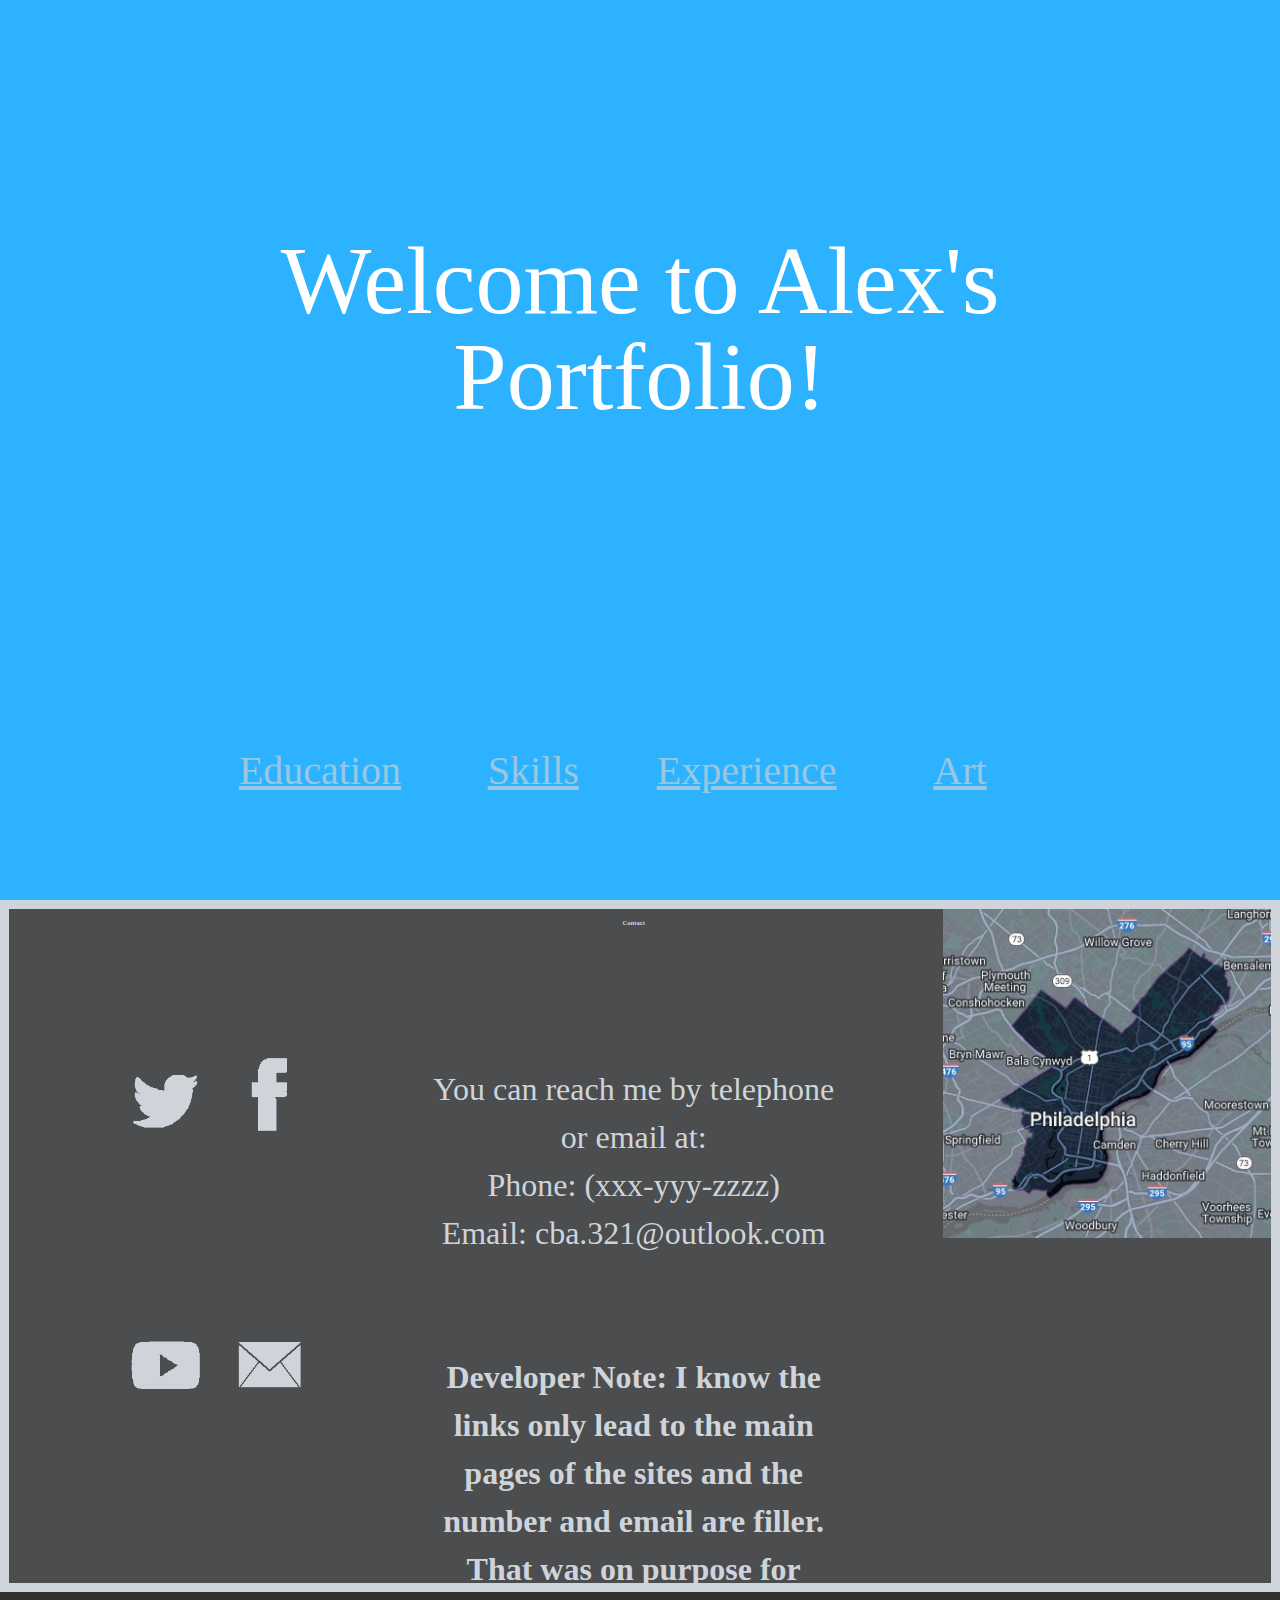
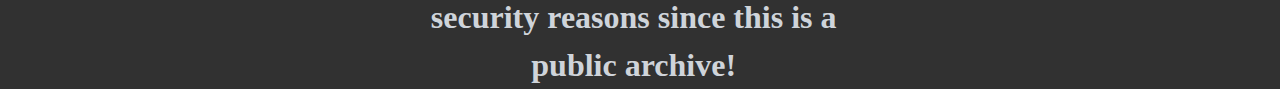
==== commit 0641cb30: "Update index.html" ====
--- a/index.html
+++ b/index.html
@@ -29,7 +29,7 @@
 
 <div class="contact">
   <div class="contactGrid">
-    <div class="contactText1"><h4 id="Contact">Contact</h4></div>
+    <div class="contactText1"><h5>Contact</h5></div>
       <div class="contactLink1"><a href="https://twitter.com/" target="_blank"><img src="images/Twitter.png" alt="Link to Twitter"></a></div>
       <div class="contactLink2"><a href="https://facebook.com/" target="_blank"><img src="images/Facebook.png" alt="Link to Facebook"></a></div>
       <div class="contactLink3"><a href="https://youtube.com/" target="_blank"><img src="images/Youtube.png" alt="Link to Youtube"></a></div>
@@ -37,7 +37,10 @@
         <div class="contactText2">
         You can reach me by telephone or email&nbsp;at:<br>
         Phone: (xxx-yyy-zzzz)<br>
-        Email: cba.321@outlook.com</div>
+        Email: cba.321@outlook.com
+        <br><br><br>
+        <strong>Developer Note: I know the links only lead to the main pages of the sites and the number and email are filler. That was on purpose for security reasons since this is a public archive!</strong>
+      </div>
       <div class="contactMap"><a href="https://www.google.com/maps?q=google+maps+philadelphia&rlz=1C1CHBF_enUS812US812&um=1&ie=UTF-8&sa=X&ved=2ahUKEwid_JyEivT9AhU_M1kFHRcdAPoQ0pQJegQIAxAC" target="_blank">
       <img src="images/Philly.jpg" alt="Map of Philadelphia"></a></div>
   </div>
--- a/stylesheet.css
+++ b/stylesheet.css
@@ -533,12 +533,39 @@
   }
 }
 
-#hidden {
+#hidden1 {
   display: none;
   background: rgb(26, 26, 26);
 }
 
-:checked + #hidden {
+:checked + #hidden1 {
+  display: block;
+}
+
+#hidden2 {
+  display: none;
+  background: rgb(26, 26, 26);
+}
+
+:checked + #hidden2 {
+  display: block;
+}
+
+#hidden3 {
+  display: none;
+  background: rgb(26, 26, 26);
+}
+
+:checked + #hidden3 {
+  display: block;
+}
+
+#hidden4 {
+  display: none;
+  background: rgb(26, 26, 26);
+}
+
+:checked + #hidden4 {
   display: block;
 }
 
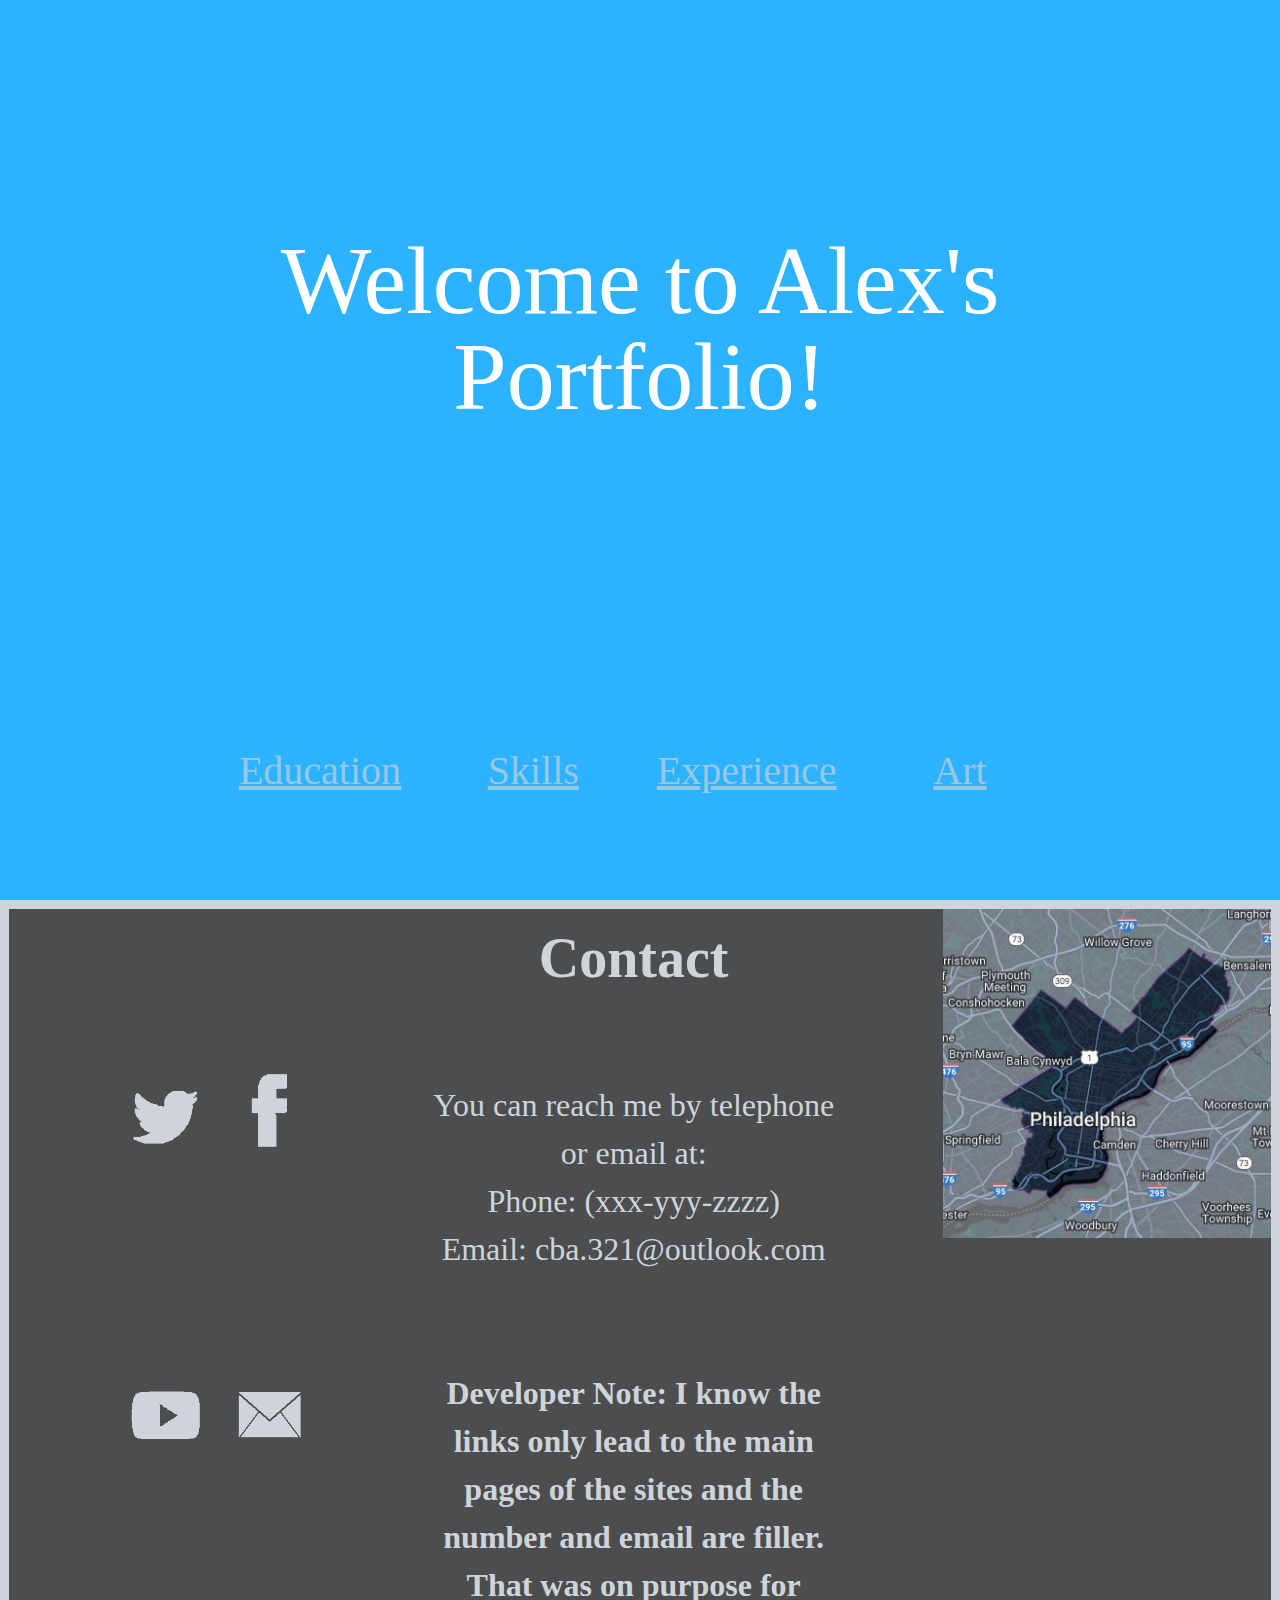
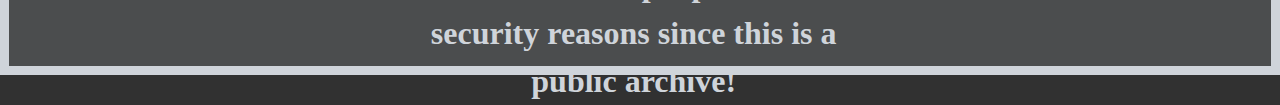
==== commit e2cb8209: "Update index.html" ====
--- a/index.html
+++ b/index.html
@@ -8,9 +8,6 @@
 
   <link rel="stylesheet" href="stylesheet.css">
 
-  <link rel="stylesheet" href="https://cdnjs.cloudflare.com/ajax/libs/font-awesome/4.7.0/css/font-awesome.min.css">
-
-
 </head>
 
 <body>
@@ -20,8 +17,8 @@
   <div class="indexTitle">Welcome to Alex's Portfolio!</div>
 
   <div class="indexEducation"><a href="Education.html">Education</a></div>
+  <div class="indexExperience"><a href="Experience.html">Experience</a></div>
   <div class="indexSkills"><a href="Skills.html">Skills</a></div>
-  <div class="indexExperience"><a href="Experience.html">Experience</a></div>
   <div class="indexArt"><a href="Art.html">Art</a></div>
 
 
--- a/stylesheet.css
+++ b/stylesheet.css
@@ -51,33 +51,33 @@
 }
 
 h3 {
+  font-size: 4em;
+  line-height: 1em;
+}
+
+h4 {
+  font-size: 3em;
+  line-height: 1em;
+  padding-top: .25em;
+  padding-bottom: 0%;
+  margin: 0%;
+}
+
+h5 {
   font-size: 2.5em;
   line-height: 1em;
-  padding-top: 2em;
-  margin: auto auto .5em auto;
-}
-
-h4 {
-  font-size: 2.5em;
-  line-height: 1em;
-  padding: 0.625em auto auto auto;
+  padding-bottom: 0.625em;
   margin: .5em 0 .25em 0;
   color: black;
 }
 
 p {
   font-size: 1.5rem;
-  line-height: 1.5em;
+  line-height: 1.75em;
   text-align: left;
   max-width: 70%;
   margin-left: 15%;
   margin-right: 15%;
-}
-
-p3 {
-  font-size: 1.5rem;
-  line-height: 2em;
-  text-align: left;
 }
 
 @media only screen and (min-width: 426px) {
@@ -96,16 +96,22 @@
     padding-left: 0;
   }
 
+  h3 {
+    font-size: 5.75em;
+    line-height: 1em;
+  }
+
+  h4 {
+    font-size: 5em;
+    line-height: 1em;
+    padding: 0%;
+    margin: 0%;
+  }
+
   p { 
      font-size: 2rem;
-     line-height: 3.5rem; 
-  }
-
-  p3 {
-    font-size: 1.5rem;
-    padding: 0;
-    margin: 0;
-    text-align: left;
+     line-height: 3.5rem;
+     margin-top: 0;
   }
 
 }
@@ -119,7 +125,21 @@
     padding-left: 0;
   }
 
+  h3 {
+    font-size: 9rem;
+    line-height: 1em;
+    margin-bottom: 0%;
+  }
+
   h4 {
+    font-size: 7rem;
+    line-height: 1em;
+    padding-top: 1em;
+    padding-bottom: 0%;
+    margin: 0%;
+  }
+
+  h5 {
     font-size: 3.5rem;
     line-height: 1em;
     padding-top: 5%;
@@ -132,19 +152,6 @@
      line-height: 5.5rem; 
   }
 
-}
-
-p2 {
-  font-size: 1.125em;
-  font-style: italic;
-}
-
-
-p4 {
-  font-size: 1.5rem;
-  line-height: 2.25rem;
-  padding: auto auto 0.625em auto;
-  color: black;
 }
 
 ol {
@@ -199,7 +206,6 @@
 .nav-grid {
   display: grid;
   grid-template-columns: auto auto auto auto auto;
-  gap: auto;
   padding: 0;
 }
 
